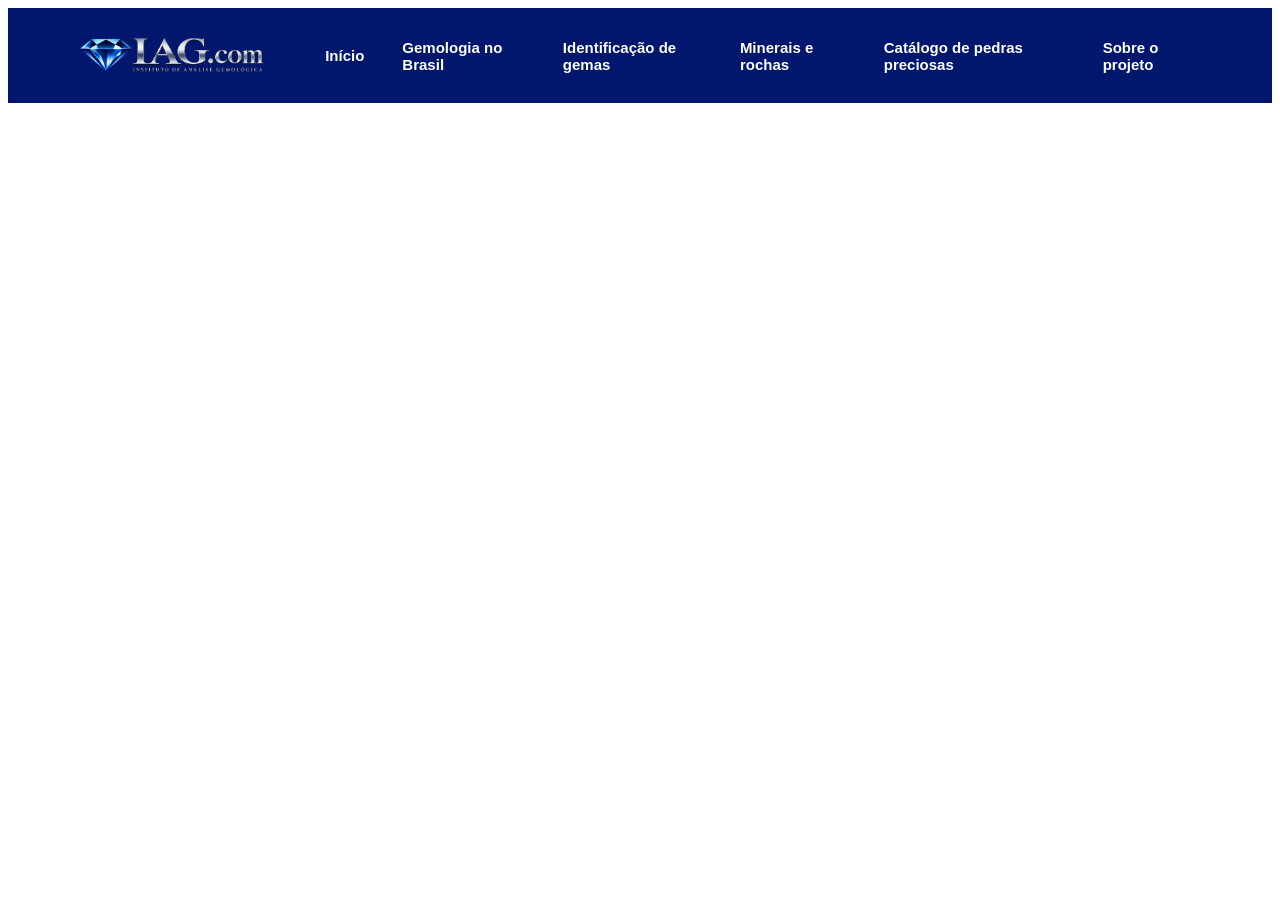
==== gemologia/front-end/index.html @ 61b3205f "Menu completo, imagem adicionada e alteração no html" ====
<!DOCTYPE html>
<html lang="pt-BR">
<head>
    <meta charset="UTF-8">
    <meta name="viewport" content="width=device-width, initial-scale=1.0">
    <title>Início</title>
    <link rel="stylesheet" href="css/style.css">
</head>
<body>
    <header>
        <div class="logoBarra">
            <a href="index.html" class="logo">
                <img src="imagens/Logotipo Diamante Azul IAG.com.png"
                alt="Logo do site/projeto">
            </a>
            <nav>
                <ul>
                    <li><a href="index.html">Início</a></li>
                    <li><a href="brasil.html">Gemologia no Brasil</a></li>
                    <li><a href="identificacao.html">Identificação de gemas</a></li>
                    <li><a href="minerais.html">Minerais e rochas</a></li>
                    <li><a href="catalogo.html">Catálogo de pedras preciosas</a></li>
                    <li><a href="sobre.html">Sobre o projeto</a></li>
                </ul>
            </nav>
        </div>
    </header>
    <main>
        <section>

        </section>
    </main>
    <footer>

    </footer>
</body>
</html>
---- gemologia/front-end/css/style.css ----
/* DESIGN SYSTEM */
:root {
    --cor-primaria: #00176D;
    --cor-secundaria: #0031E4;
    --cor-terciaria: #207ADB;
    --cor-clara: #ABE3FF;
    --cor-apoio: #006192;
    --cor-destaque: #4227B8;

    --cor-texto: #ffffff;

    --fonte-principal: Arial, sans-serif;
}

/* MENU */
.logoBarra {
    width: 100%;
    min-height: 75px;

    background-color: var(--cor-primaria);

    display: flex;
    align-items: center;
    justify-content: space-between;

    padding: 15px 5%;
    box-sizing: border-box;

    position: sticky;
    top: 0;
    z-index: 1000;
}
/* LOGO */
.logo{
    display: flex;
    align-items: center;
    flex-shrink: 0;
    margin-right: 40px;
}
.logo img{
    width: 200px;
    height: 65px;
    object-fit: contain;
}
/* menu */
.logoBarra nav{
    flex: 1;
}
/* NAVEGAÇÃO */
.logoBarra nav ul {
    display: flex;
    align-items: center;
    justify-content: space-between;
    gap: 10px;
    list-style: none;
    margin: 0;
    padding: 0;
}

/* links */
.logoBarra nav ul li a {
    display: block;
    color: var(--cor-texto);
    font-family: var(--fonte-principal);
    font-size: 15px;
    font-weight: 600;
    text-decoration: none;
    padding: 12px 14px;
    border-radius: 8px;
    transition: 0,3s;
}
/* HOVER */
.logoBarra nav ul li a:hover {
    background-color: var(--cor-secundaria);
    color: var(--cor-clara);
}

/* página atual */
.logoBarra nav ul li a[aria-current="page"]{
    background-color: var(--cor-apoio);
    color: var(--cor-texto);
}
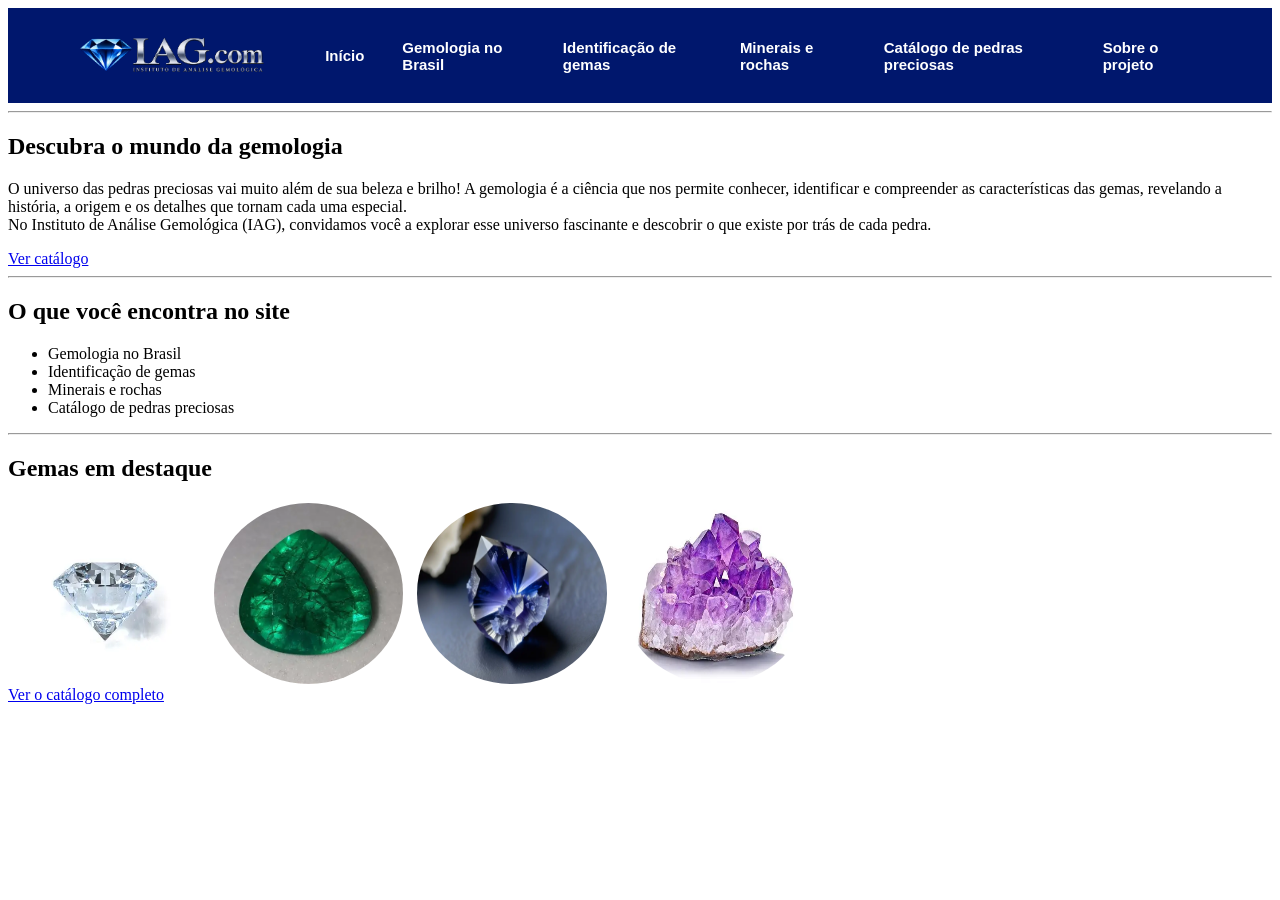
==== commit e0adb081: "Alguns textos escritos, desenvolvimento do html e algumas imagens" ====
--- a/gemologia/front-end/index.html
+++ b/gemologia/front-end/index.html
@@ -27,11 +27,37 @@
     </header>
     <main>
         <section>
+            <hr>
+            <h1>Descubra o mundo da gemologia</h1>
+            <p>O universo das pedras preciosas vai muito além de sua beleza e brilho! A gemologia é a ciência que nos permite conhecer, identificar e compreender as características das gemas, revelando a história, a origem e os detalhes que tornam cada uma especial. <br> No Instituto de Análise Gemológica (IAG), convidamos você a explorar esse universo fascinante e descobrir o que existe por trás de cada pedra.</p>
+            <a href="catalogo.html">Ver catálogo</a>
+        </section>
 
+        <section>
+            <hr>
+            <h2>O que você encontra no site</h2>
+            <ul>
+                <li>Gemologia no Brasil</li>
+                <li>Identificação de gemas</li>
+                <li>Minerais e rochas</li>
+                <li>Catálogo de pedras preciosas</li>
+            </ul>
+        </section>
+
+        <section>
+            <hr>
+            <h2>Gemas em destaque</h2>
+            <div class="galeria">
+                <img src="imagens/diamante.png" alt="Diamante">
+                <img src="imagens/esmeralda.png" alt="Esmeralda">
+                <img src="imagens/tanzanita.png" alt="Tanzanita">
+                <img src="imagens/ametista.png" alt="Ametista">
+            </div>
+            <a href="catalogo.html">Ver o catálogo completo</a>
         </section>
     </main>
     <footer>
-
+        <!--Não sei o que colocar aqui, nem entendi aquela parte dos links lá-->
     </footer>
 </body>
 </html>
--- a/gemologia/front-end/css/style.css
+++ b/gemologia/front-end/css/style.css
@@ -6,9 +6,7 @@
     --cor-clara: #ABE3FF;
     --cor-apoio: #006192;
     --cor-destaque: #4227B8;
-
     --cor-texto: #ffffff;
-
     --fonte-principal: Arial, sans-serif;
 }
 
@@ -16,20 +14,17 @@
 .logoBarra {
     width: 100%;
     min-height: 75px;
-
     background-color: var(--cor-primaria);
-
     display: flex;
     align-items: center;
     justify-content: space-between;
-
     padding: 15px 5%;
     box-sizing: border-box;
-
     position: sticky;
     top: 0;
     z-index: 1000;
 }
+
 /* LOGO */
 .logo{
     display: flex;
@@ -37,15 +32,18 @@
     flex-shrink: 0;
     margin-right: 40px;
 }
+
 .logo img{
     width: 200px;
     height: 65px;
     object-fit: contain;
 }
-/* menu */
+
+/* MENU */
 .logoBarra nav{
     flex: 1;
 }
+
 /* NAVEGAÇÃO */
 .logoBarra nav ul {
     display: flex;
@@ -57,7 +55,7 @@
     padding: 0;
 }
 
-/* links */
+/* LINKS */
 .logoBarra nav ul li a {
     display: block;
     color: var(--cor-texto);
@@ -69,14 +67,33 @@
     border-radius: 8px;
     transition: 0,3s;
 }
+
 /* HOVER */
 .logoBarra nav ul li a:hover {
     background-color: var(--cor-secundaria);
     color: var(--cor-clara);
 }
 
-/* página atual */
+/* PÁGINA ATUAL */
 .logoBarra nav ul li a[aria-current="page"]{
     background-color: var(--cor-apoio);
     color: var(--cor-texto);
+}
+
+/* ACESSIBILIDADE */
+.logoBarra nav ul li a:focus-visible{
+    outline: 3px solid var(--cor-clara);
+    outline-offset: 3px;
+}
+
+/* GALERIA: INÍCIO */
+.galeria {
+    display: flex;
+    gap: 10px;
+}
+
+.galeria img {
+    width: 15%;
+    border: 2px solid white;
+    border-radius: 50%;
 }
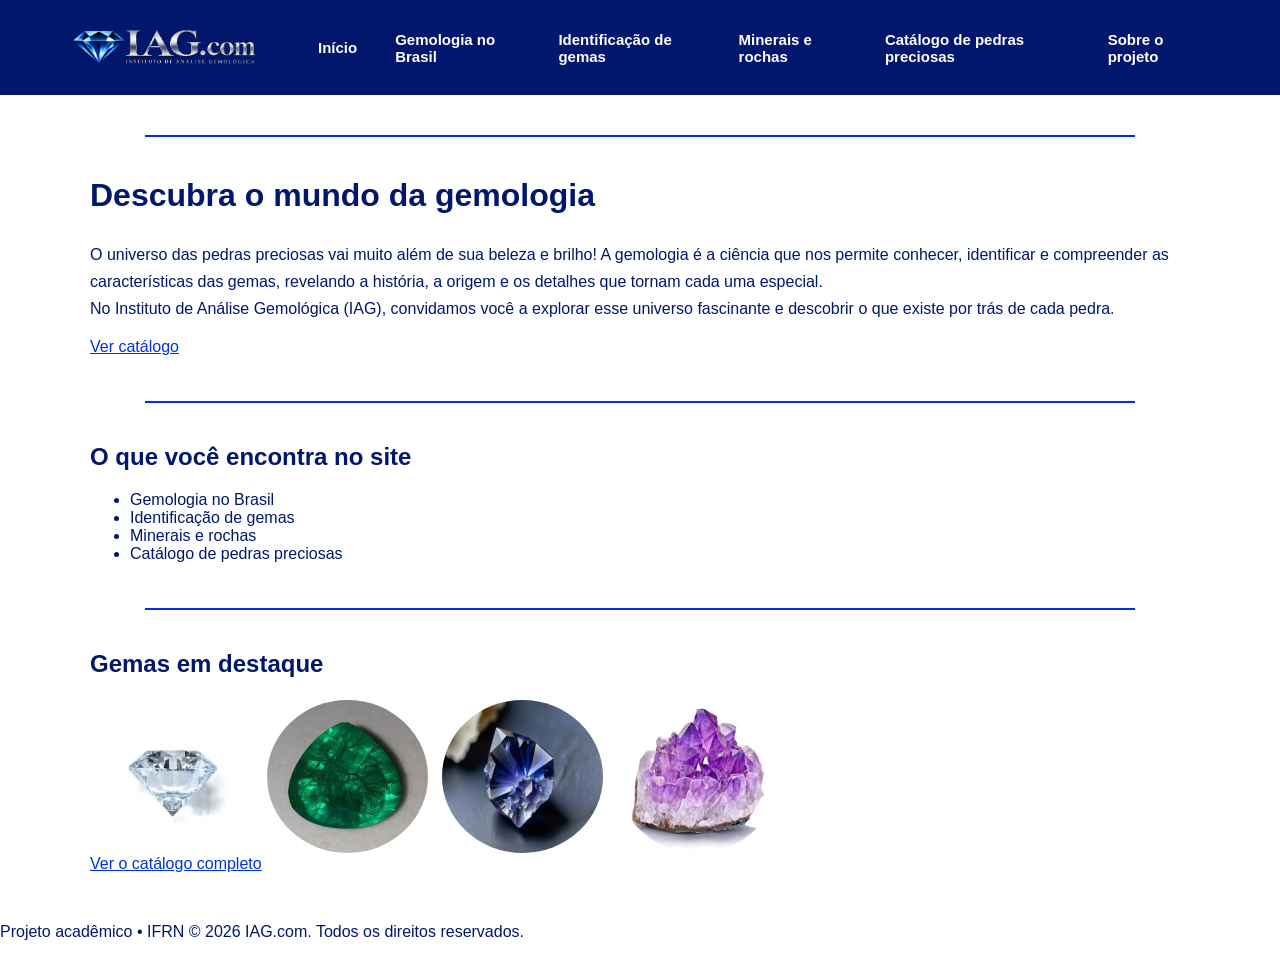
==== commit 67e16283: "Desenvolvimento de textos das páginas e algumas imagens" ====
--- a/gemologia/front-end/index.html
+++ b/gemologia/front-end/index.html
@@ -57,7 +57,7 @@
         </section>
     </main>
     <footer>
-        <!--Não sei o que colocar aqui, nem entendi aquela parte dos links lá-->
+        <p>Projeto acadêmico • IFRN © 2026 IAG.com. Todos os direitos reservados.</p>
     </footer>
 </body>
 </html>
--- a/gemologia/front-end/css/style.css
+++ b/gemologia/front-end/css/style.css
@@ -7,7 +7,78 @@
     --cor-apoio: #006192;
     --cor-destaque: #4227B8;
     --cor-texto: #ffffff;
+    --cor-fundo: #ffffff;
     --fonte-principal: Arial, sans-serif;
+}
+
+/* CONFIGURAÇÕES GERAIS */
+* {
+    box-sizing: border-box;
+}
+body {
+    margin: 0;
+    padding: 0;
+    font-family: var(--fonte-principal);
+    background-color: var(--cor-fundo);
+    color: var(--cor-primaria);
+}
+
+main {
+    width: 90%;
+    max-width: 1100px;
+    margin: 40px auto;
+}
+
+section {
+    margin-bottom: 45px;
+}
+
+h1 {
+    font-size: 32px;
+    color: var(--cor-primaria);
+}
+
+h2 {
+    font-size: 24px;
+    color: var(--cor-primaria);
+}
+
+h3 {
+    font-size: 18px;
+    color: var(--cor-primaria);
+}
+
+p {
+    font-size: 16px;
+    line-height: 1.7;
+}
+
+img {
+    max-width: 100%;
+    height: auto;
+}
+
+a {
+    color: var(--cor-secundaria);
+    text-decoration: underline;
+    transition: 0.3s;
+}
+
+a:hover {
+    color: var(--cor-destaque);
+}
+
+a:focus-visible {
+    outline: 3px solid var(--cor-secundaria);
+    outline-offset: 3px;
+}
+
+hr {
+    border: none;
+    height: 2px;
+    background-color: var(--cor-secundaria);
+    width: 90%;
+    margin: 40px auto;
 }
 
 /* MENU */
@@ -20,6 +91,9 @@
     justify-content: space-between;
     padding: 15px 5%;
     box-sizing: border-box;
+}
+
+header {
     position: sticky;
     top: 0;
     z-index: 1000;
@@ -96,4 +170,131 @@
     width: 15%;
     border: 2px solid white;
     border-radius: 50%;
+}
+
+/* PÁGINA GEOLOGIA NO BRASIL */
+.pagina-brasil main {
+    width: 90%;
+    max-width: 1100px;
+    margin: 45px auto;
+}
+/* APRESENTAÇÃO */
+.intro-brasil {
+    background-color: var(--cor-clara);
+    padding: 35px;
+    border-radius: 12px;
+    border-left: 6px solid var(--cor-secundaria);
+}
+
+.intro-brasil h1 {
+    margin-top: 0;
+}
+
+.intro-brasil p {
+    max-width: 850px;
+}
+
+/* LINHA DO TEMPO */
+
+.linha-tempo {
+    padding: 20px;
+}
+
+.linha-tempo ul {
+    list-style: none;
+    padding-left: 25px;
+    border-left: 3px solid var(--cor-terciaria);
+}
+
+.linha-tempo li {
+    position: relative;
+    background-color: var(--cor-clara);
+    padding: 18px 20px;
+    margin-bottom: 18px;
+    border-radius: 8px;
+    line-height: 1.6;
+    transition: 0.3s;
+}
+
+.linha-tempo li:hover {
+    background-color: var(--cor-terciaria);
+    color: var(--cor-texto);
+}
+
+.linha-tempo li::before {
+    content: "";
+    position: absolute;
+    width: 13px;
+    height: 13px;
+    background-color: var(--cor-secundaria);
+    border-radius: 50%;
+    left: -33px;
+    top: 22px;
+}
+
+.linha-tempo strong {
+    color: var(--cor-secundaria);
+}
+
+.linha-tempo li:hover strong {
+    color: var(--cor-texto);
+}
+
+/* ESTADOS PRODUTORES */
+.estados-produtores {
+    background-color: var(--cor-clara);
+    padding: 35px;
+    border-radius: 12px;
+}
+
+.estados-produtores ul {
+    display: grid;
+    grid-template-columns: repeat(2, 1fr);
+    gap: 18px;
+    list-style: none;
+    padding: 0;
+}
+
+.estados-produtores li {
+    background-color: var(--cor-fundo);
+    padding: 20px;
+    border-radius: 8px;
+    border-left: 5px solid var(--cor-apoio);
+    line-height: 1.6;
+    transition: 0,3s;
+}
+
+.estados-produtores li:hover {
+    border-left-color: var(--cor-destaque);
+}
+
+.estados-produtores strong {
+    color: var(--cor-secundaria);
+}
+
+/* GALERIA: MINERAIS E ROCHAS */
+.divMinRoc {
+    display: flex;
+}
+
+.divMinerais img {
+    width: 50%;
+    border: 2px solid white;
+    border-radius: 50%;
+}
+
+.divRochas img {
+    width: 35%;
+    border: 2px solid white;
+    border-radius: 50%;
+}
+
+.amostras {
+    display: flex;
+    gap: 15px;
+}
+
+.amostras img {
+    width: 20%;
+    border-radius: 10px;
 }
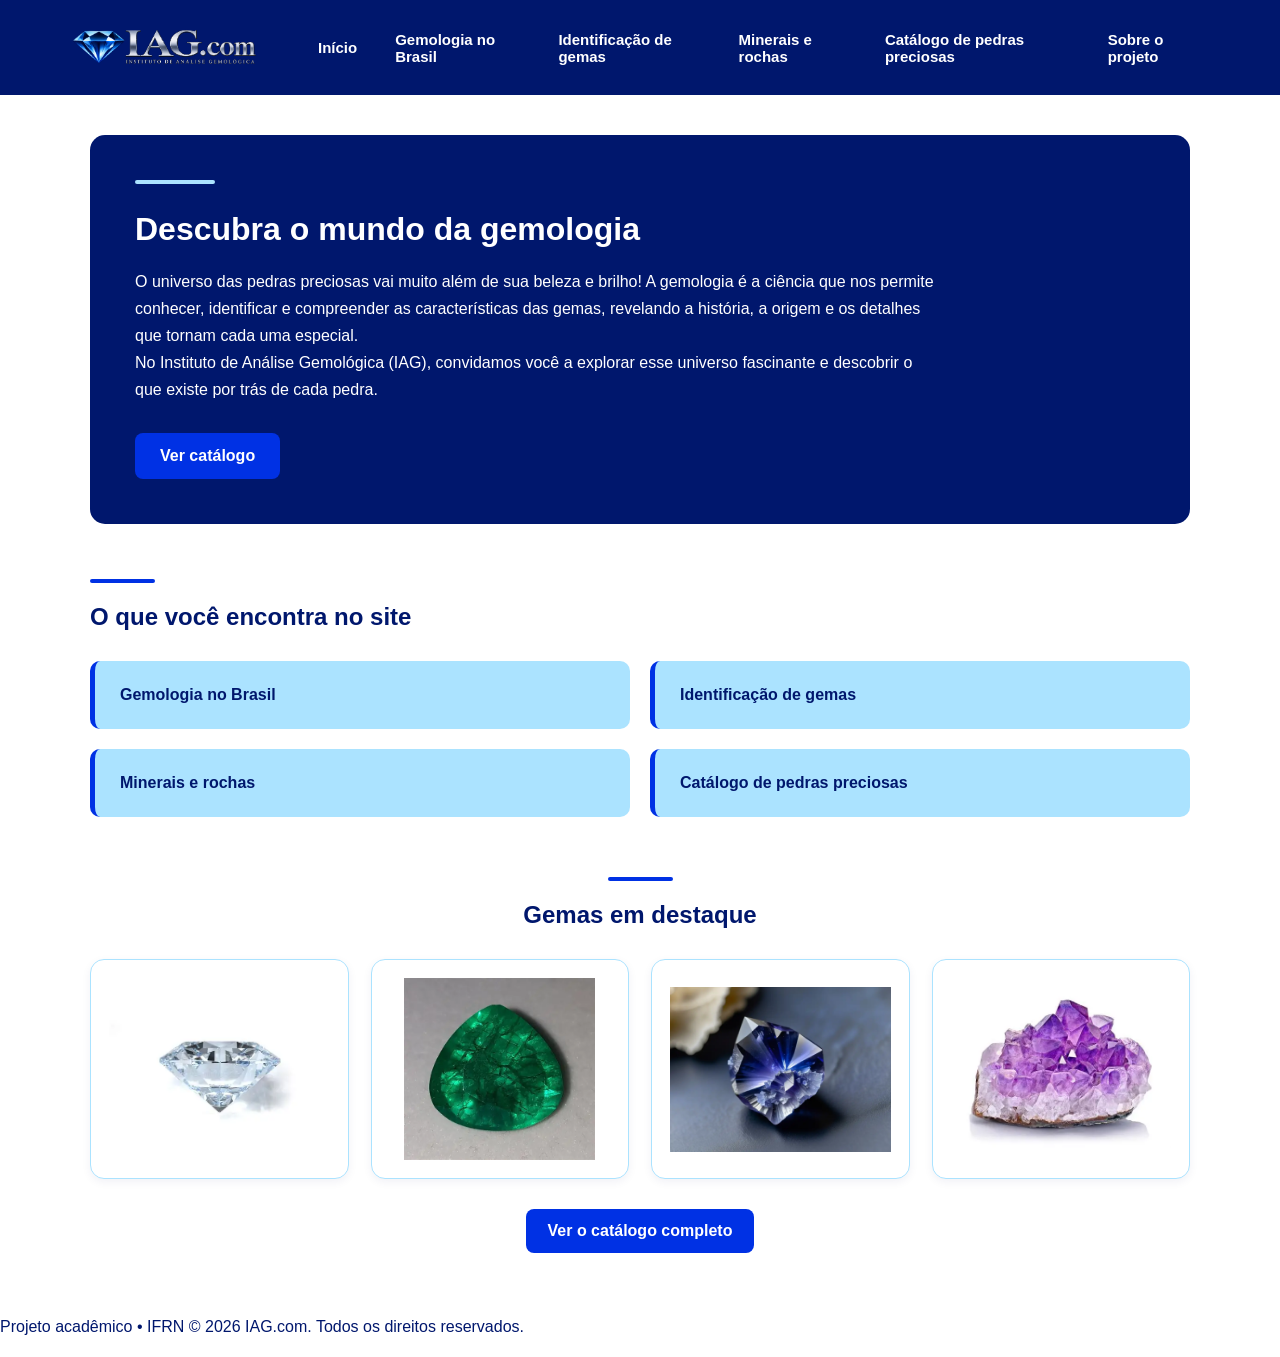
==== commit b95b6aed: "Adicionado as classes do body e das seções no index.html (pagina inicial) e href nas imagens para re" ====
--- a/gemologia/front-end/index.html
+++ b/gemologia/front-end/index.html
@@ -6,7 +6,7 @@
     <title>Início</title>
     <link rel="stylesheet" href="css/style.css">
 </head>
-<body>
+<body class="pagina-inicio">
     <header>
         <div class="logoBarra">
             <a href="index.html" class="logo">
@@ -26,32 +26,34 @@
         </div>
     </header>
     <main>
-        <section>
+        <section class="inicio-apresentacao">
             <hr>
             <h1>Descubra o mundo da gemologia</h1>
             <p>O universo das pedras preciosas vai muito além de sua beleza e brilho! A gemologia é a ciência que nos permite conhecer, identificar e compreender as características das gemas, revelando a história, a origem e os detalhes que tornam cada uma especial. <br> No Instituto de Análise Gemológica (IAG), convidamos você a explorar esse universo fascinante e descobrir o que existe por trás de cada pedra.</p>
             <a href="catalogo.html">Ver catálogo</a>
         </section>
 
-        <section>
+        <section class="inicio-conteudo">
             <hr>
             <h2>O que você encontra no site</h2>
             <ul>
-                <li>Gemologia no Brasil</li>
-                <li>Identificação de gemas</li>
-                <li>Minerais e rochas</li>
-                <li>Catálogo de pedras preciosas</li>
+                <li><a href="brasil.html">Gemologia no Brasil</a></li>
+                <li><a href="identificacao.html">Identificação de gemas</a></li>
+                <li><a href="minerais.html">Minerais e rochas</a></li>
+                <li><a href="catalogo.html">Catálogo de pedras preciosas</a></li>
             </ul>
         </section>
 
-        <section>
+        <section class="inicio-gemas">
             <hr>
             <h2>Gemas em destaque</h2>
             <div class="galeria">
-                <img src="imagens/diamante.png" alt="Diamante">
-                <img src="imagens/esmeralda.png" alt="Esmeralda">
-                <img src="imagens/tanzanita.png" alt="Tanzanita">
-                <img src="imagens/ametista.png" alt="Ametista">
+                <a href="catalogo.html"> 
+                    <img src="imagens/diamante.png" alt="Diamante">
+                    <img src="imagens/esmeralda.png" alt="Esmeralda">
+                    <img src="imagens/tanzanita.png" alt="Tanzanita">
+                    <img src="imagens/ametista.png" alt="Ametista">
+                </a>
             </div>
             <a href="catalogo.html">Ver o catálogo completo</a>
         </section>
--- a/gemologia/front-end/css/style.css
+++ b/gemologia/front-end/css/style.css
@@ -74,11 +74,12 @@
 }
 
 hr {
+    width: 65px;
+    height: 4px;
+    margin: 0 0 20px;
+    background-color: var(--cor-secundaria);
     border: none;
-    height: 2px;
-    background-color: var(--cor-secundaria);
-    width: 90%;
-    margin: 40px auto;
+    border-radius: 5px;
 }
 
 /* MENU */
@@ -160,16 +161,161 @@
     outline-offset: 3px;
 }
 
+/* Página inicial */
+.pagina-inicio .inicio-apresentacao {
+    background-color: var(--cor-primaria);
+    padding: 45px;
+    border-radius: 15px;
+    margin-bottom: 55px;
+    color: var(--cor-texto);
+}
+.pagina-inicio .inicio-apresentacao hr {
+    width: 80px;
+    height: 4px;
+    margin: 0 0 25px;
+    background-color: var(--cor-clara);
+    border-radius: 5px;
+}
+.pagina-inicio .inicio-apresentacao h1 {
+    color: var(--cor-texto);
+    margin-bottom: 20px;
+}
+.pagina-inicio .inicio-apresentacao p {
+    color: var(--cor-texto);
+    max-width: 800px;
+    margin-bottom: 30px;
+}
+.pagina-inicio .inicio-apresentacao > a {
+    display: inline-block;
+    background-color: var(--cor-secundaria);
+    color: var(--cor-texto);
+    padding: 14px 25px;
+    border-radius: 8px;
+    text-decoration: none;
+    font-weight: bold;
+    transition: 0.3s;
+}
+.pagina-inicio .inicio-apresentacao > a:hover {
+    background-color: var(--cor-destaque);
+}
+.pagina-inicio .inicio-conteudo {
+    margin-bottom: 60px;
+}
+.pagina-inicio .inicio-conteudo hr,
+.pagina-inicio .inicio-gemas hr {
+    width: 65px;
+    height: 4px;
+    margin: 0 0 20px;
+    background-color: var(--cor-secundaria);
+    border-radius: 5px;
+}
+.pagina-inicio .inicio-conteudo h2,
+.pagina-inicio .inicio-gemas h2 {
+    margin-bottom: 30px;
+}
+.pagina-inicio .inicio-conteudo ul {
+    display: grid;
+    grid-template-columns: repeat(2, 1fr);
+    gap: 20px;
+    list-style: none;
+    padding: 0;
+}
+.pagina-inicio .inicio-conteudo li {
+    background-color: var(--cor-clara);
+    border-left: 5px solid var(--cor-secundaria);
+    border-radius: 10px;
+    padding: 25px;
+    transition: 0.3s;
+}
+.pagina-inicio .inicio-conteudo {
+    margin-bottom: 60px;
+}
+.pagina-inicio .inicio-conteudo hr,
+.pagina-inicio .inicio-gemas hr {
+    width: 65px;
+    height: 4px;
+    margin: 0 0 20px;
+    background-color: var(--cor-secundaria);
+    border-radius: 5px;
+}
+.pagina-inicio .inicio-conteudo h2,
+.pagina-inicio .inicio-gemas h2 {
+    margin-bottom: 30px;
+}
+.pagina-inicio .inicio-conteudo ul {
+    display: grid;
+    grid-template-columns: repeat(2, 1fr);
+    gap: 20px;
+    list-style: none;
+    padding: 0;
+}
+.pagina-inicio .inicio-conteudo li {
+    background-color: var(--cor-clara);
+    border-left: 5px solid var(--cor-secundaria);
+    border-radius: 10px;
+    padding: 25px;
+    transition: 0.3s;
+}
+.pagina-inicio .inicio-conteudo li:hover {
+    background-color: var(--cor-terciaria);
+}
+.pagina-inicio .inicio-conteudo li a {
+    display: block;
+    color: var(--cor-primaria);
+    text-decoration: none;
+    font-weight: bold;
+}
+.pagina-inicio .inicio-conteudo li:hover a {
+    color: var(--cor-texto);
+}
+.pagina-inicio .inicio-gemas {
+    text-align: center;
+    margin-bottom: 60px;
+}
+.pagina-inicio .inicio-gemas hr {
+    margin: 0 auto 20px;
+}
 /* GALERIA: INÍCIO */
-.galeria {
-    display: flex;
-    gap: 10px;
-}
-
-.galeria img {
-    width: 15%;
-    border: 2px solid white;
-    border-radius: 50%;
+.pagina-inicio .galeria {
+    margin: 30px 0;
+}
+.pagina-inicio .galeria a {
+    display: flex;
+    flex-direction: row;
+    gap: 22px;
+    width: 100%;
+    background: transparent;
+    padding: 0;
+    overflow: visible;
+}
+.pagina-inicio .galeria img {
+    flex: 1;
+    min-width: 0;
+    height: 220px;
+    object-fit: contain;
+    padding: 18px;
+    background-color: var(--cor-fundo);
+    border: 1px solid var(--cor-clara);
+    border-radius: 14px;
+    box-shadow: 0 3px 10px rgba(0, 23, 109, 0.06);
+    transition: transform 0.3s ease, box-shadow 0.3s ease;
+}
+.pagina-inicio .galeria img:hover {
+    transform: scale(1.06);
+    box-shadow: 0 6px 18px rgba(0, 23, 109, 0.15);
+}
+.pagina-inicio .inicio-gemas > a {
+    display: inline-block;
+    background-color: var(--cor-secundaria);
+    color: var(--cor-texto);
+    padding: 13px 22px;
+    border-radius: 8px;
+    text-decoration: none;
+    font-weight: bold;
+    transition: 0.3s;
+}
+.pagina-inicio .inicio-gemas > a:hover {
+    background-color: var(--cor-destaque);
 }
 
 /* PÁGINA GEOLOGIA NO BRASIL */
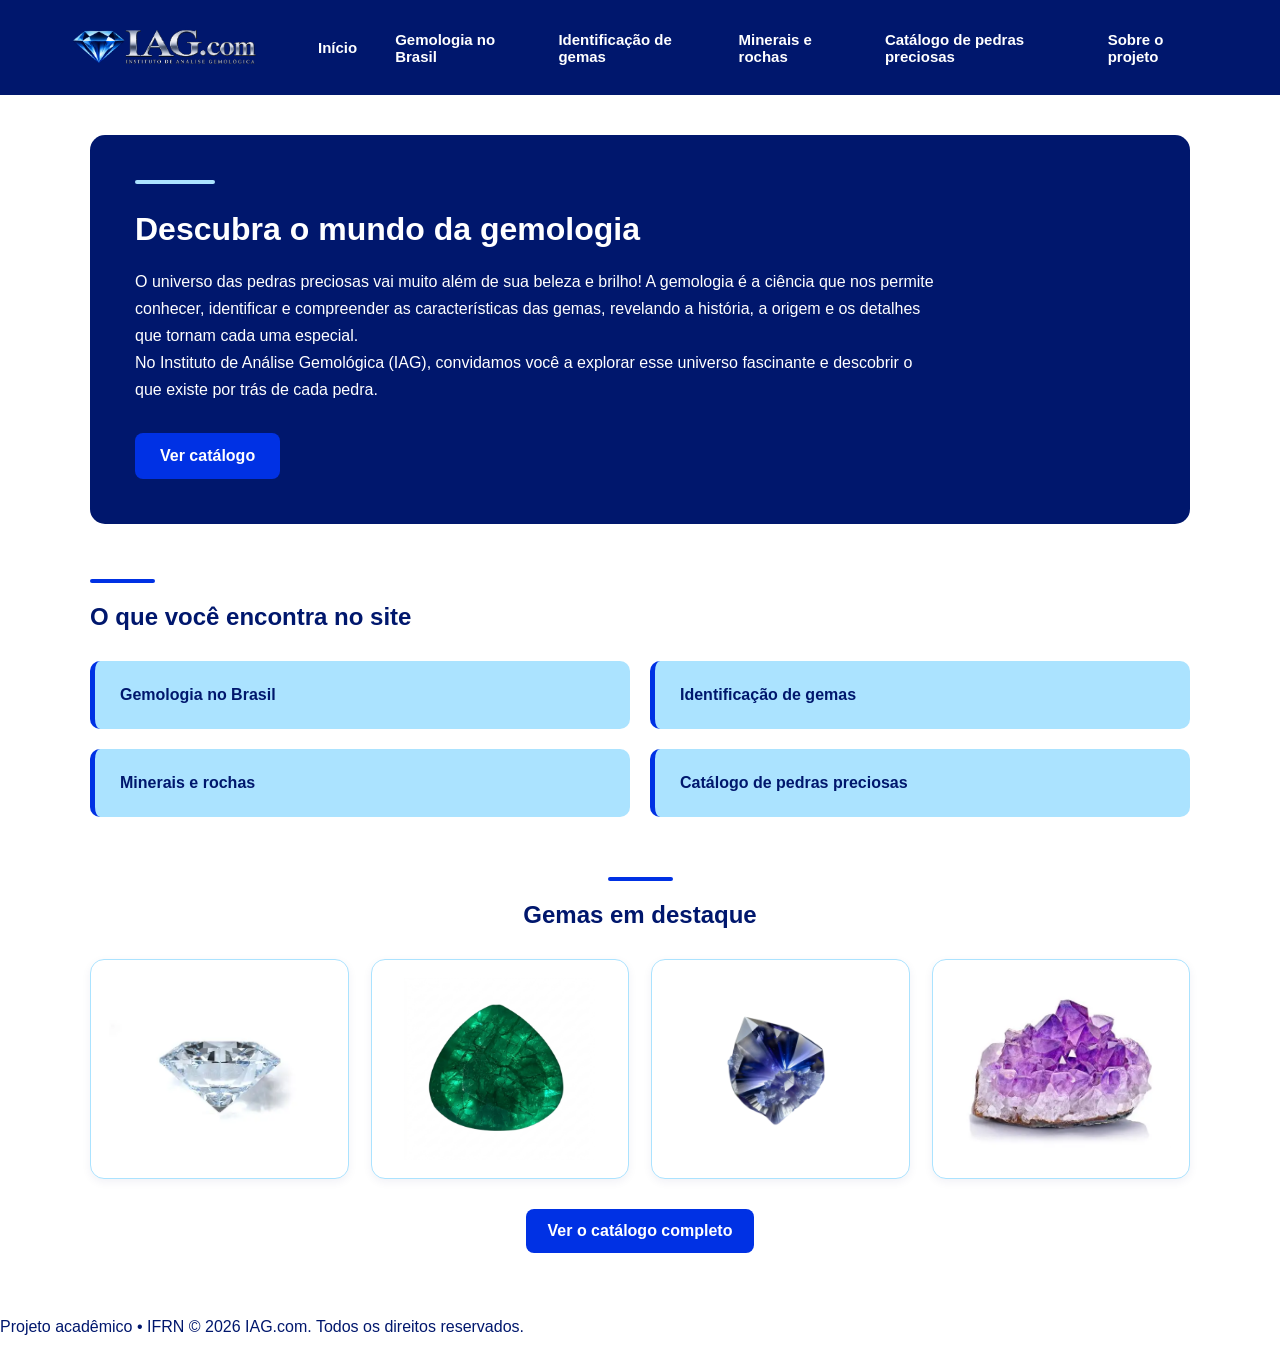
==== commit bfb654ea: "Imagens com fundo branco ou transparente e algumas alterações em imagens individuais" ====
--- a/gemologia/front-end/index.html
+++ b/gemologia/front-end/index.html
@@ -50,8 +50,8 @@
             <div class="galeria">
                 <a href="catalogo.html"> 
                     <img src="imagens/diamante.png" alt="Diamante">
-                    <img src="imagens/esmeralda.png" alt="Esmeralda">
-                    <img src="imagens/tanzanita.png" alt="Tanzanita">
+                    <img src="imagens/esmeralda1.jpe" alt="Esmeralda">
+                    <img src="imagens/tanzanita1.png" alt="Tanzanita">
                     <img src="imagens/ametista.png" alt="Ametista">
                 </a>
             </div>
--- a/gemologia/front-end/css/style.css
+++ b/gemologia/front-end/css/style.css
@@ -418,29 +418,137 @@
     color: var(--cor-secundaria);
 }
 
+/* PÁGINA MINERAIS E ROCHAS */
+body:has(.divMinRoc) main > section:first-child {
+    background-color: var(--cor-primaria);
+    color: var(--cor-texto);
+    padding: 40px;
+    margin: 35px auto;
+    border-radius: 16px;
+}
+body:has(.divMinRoc) main > section:first-child hr {
+    width: 65px;
+    height: 4px;
+    background-color: var(--cor-clara);
+    border: none;
+    border-radius: 5px;
+    margin: 0 0 22px;
+}
+.pagina-minerais main > section:first-child h1 {
+    display: block;
+    color: var(--cor-texto);
+    font-size: 32px;
+    margin: 20px 0;
+}
+body:has(.divMinRoc) main > section:first-child p {
+    font-size: 16px;
+    line-height: 1.8;
+    text-align: justify;
+}
+body:has(.divMinRoc) .divMinRoc {
+    display: grid;
+    grid-template-columns: 1fr 1fr;
+    gap: 30px;
+    margin: 35px 0;
+}
+body:has(.divMinRoc) .divMinerais,
+body:has(.divMinRoc) .divRochas {
+    background-color: var(--cor-clara);
+    padding: 25px;
+    border-radius: 15px;
+    border: 1px solid var(--cor-terciaria);
+}
+
+body:has(.divMinRoc) .divMinRoc h2 {
+    color: var(--cor-primaria);
+    font-size: 24px;
+    margin-bottom: 20px;
+}
+body:has(.divMinRoc) .divMinRoc img {
+    width: 100%;
+    height: 230px;
+    object-fit: cover;
+    border-radius: 12px;
+    margin-bottom: 20px;
+}
+body:has(.divMinRoc) .divMinRoc ul {
+    padding-left: 22px;
+    line-height: 1.7;
+}
+body:has(.divMinRoc) .divMinRoc li {
+    margin-bottom: 12px;
+    color: var(--cor-primaria);
+}
+
 /* GALERIA: MINERAIS E ROCHAS */
-.divMinRoc {
+body:has(.divMinRoc) main > section:last-child {
+    margin: 50px 0;
+}
+
+body:has(.divMinRoc) main > section:last-child h2 {
+    color: var(--cor-primaria);
+    font-size: 24px;
+    margin-bottom: 25px;
+}
+
+body:has(.divMinRoc) .amostras {
+    display: grid;
+    grid-template-columns: repeat(4, 1fr);
+    gap: 22px;
+}
+
+body:has(.divMinRoc) .amostras img {
+    width: 100%;
+    height: 210px;
+    object-fit: cover;
+    padding: 8px;
+    background-color: var(--cor-fundo);
+    border: 1px solid var(--cor-clara);
+    border-radius: 14px;
+    box-shadow: 0 3px 10px rgba(0, 23, 109, 0.08);
+    transition: box-shadow 0.3s ease, border-color 0.3s ease;
+}
+
+body:has(.divMinRoc) .amostras img:hover {
+    border-color: var(--cor-secundaria);
+    box-shadow: 0 6px 16px rgba(0, 23, 109, 0.18);
+}
+
+/* GALERIA: CATÁLOGO */
+.cat > {
     display: flex;
 }
 
-.divMinerais img {
-    width: 50%;
-    border: 2px solid white;
+.cat div img {
+    width: 15%;
+    border: 2px;
+    border-color: var(--cor-secundaria);
     border-radius: 50%;
 }
 
-.divRochas img {
-    width: 35%;
-    border: 2px solid white;
-    border-radius: 50%;
-}
-
-.amostras {
-    display: flex;
-    gap: 15px;
-}
-
-.amostras img {
+/* ALTERAÇÕES EM IMAGENS INDIVIDUAIS */
+
+#agua-marinha {
+    position: relative;
+    top: 30px;
+    width: 23%;
+}
+
+#esmeralda2 {
+    position: relative;
+    top: 25px;
     width: 20%;
-    border-radius: 10px;
+}
+
+#granada {
+    position: relative;
+    top: 50px;
+    width: 19%;
+}
+
+#rubi {
+    position: relative;
+    bottom: 1;
+    right: 50px;
+    width: 27%;
 }
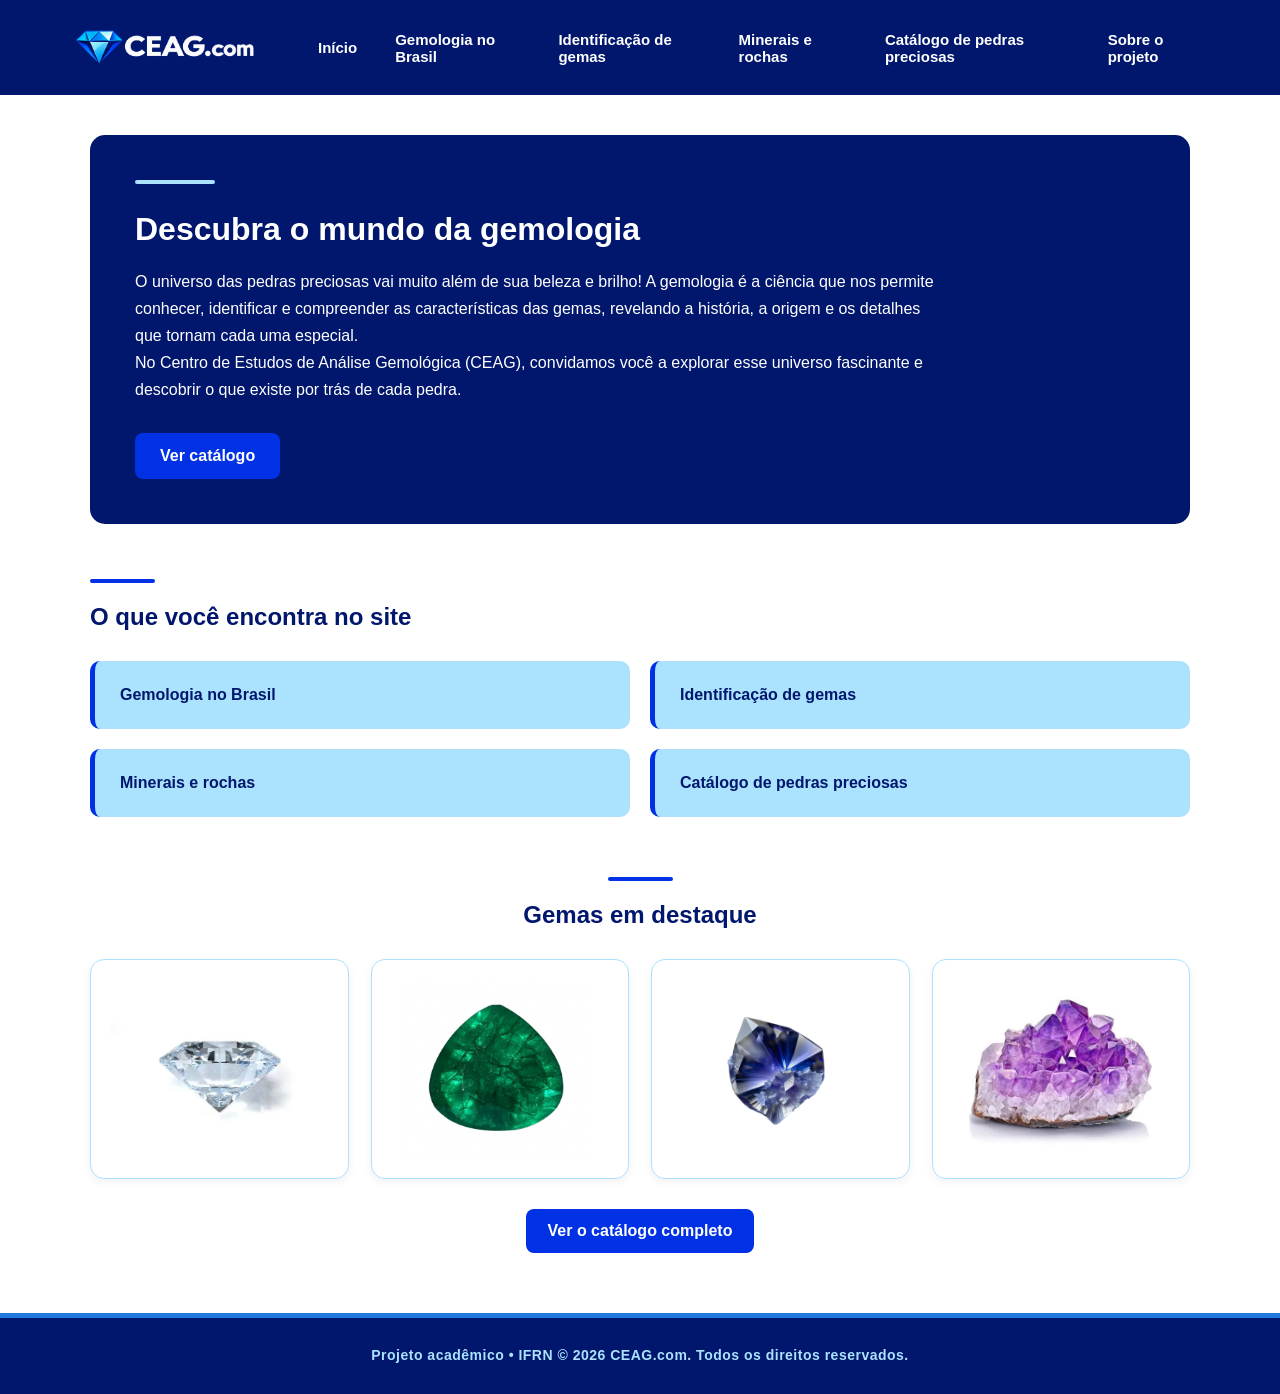
==== commit 63d4d8a3: "Alterações na logo e nome do site" ====
--- a/gemologia/front-end/index.html
+++ b/gemologia/front-end/index.html
@@ -10,7 +10,7 @@
     <header>
         <div class="logoBarra">
             <a href="index.html" class="logo">
-                <img src="imagens/Logotipo Diamante Azul IAG.com.png"
+                <img src="imagens/Logo CEAG.com com Diamante Azul Facetado.png"
                 alt="Logo do site/projeto">
             </a>
             <nav>
@@ -29,7 +29,7 @@
         <section class="inicio-apresentacao">
             <hr>
             <h1>Descubra o mundo da gemologia</h1>
-            <p>O universo das pedras preciosas vai muito além de sua beleza e brilho! A gemologia é a ciência que nos permite conhecer, identificar e compreender as características das gemas, revelando a história, a origem e os detalhes que tornam cada uma especial. <br> No Instituto de Análise Gemológica (IAG), convidamos você a explorar esse universo fascinante e descobrir o que existe por trás de cada pedra.</p>
+            <p>O universo das pedras preciosas vai muito além de sua beleza e brilho! A gemologia é a ciência que nos permite conhecer, identificar e compreender as características das gemas, revelando a história, a origem e os detalhes que tornam cada uma especial. <br> No Centro de Estudos de Análise Gemológica (CEAG), convidamos você a explorar esse universo fascinante e descobrir o que existe por trás de cada pedra.</p>
             <a href="catalogo.html">Ver catálogo</a>
         </section>
 
@@ -59,7 +59,7 @@
         </section>
     </main>
     <footer>
-        <p>Projeto acadêmico • IFRN © 2026 IAG.com. Todos os direitos reservados.</p>
+        <p>Projeto acadêmico • IFRN © 2026 CEAG.com. Todos os direitos reservados.</p>
     </footer>
 </body>
 </html>
--- a/gemologia/front-end/css/style.css
+++ b/gemologia/front-end/css/style.css
@@ -514,6 +514,108 @@
     box-shadow: 0 6px 16px rgba(0, 23, 109, 0.18);
 }
 
+/* PÁGINA IDENTIFICAÇÃO DE GEMAS */
+
+.pagina-identificacao main {
+    padding: 35px 6%;
+}
+
+.pagina-identificacao .introducao-identificacao {
+    background-color: var(--cor-primaria);
+    color: var(--cor-texto);
+    padding: 35px;
+    border-radius: 12px;
+    margin-bottom: 35px;
+    border-left: 7px solid var(--cor-terciaria);
+}
+
+.pagina-identificacao .introducao-identificacao hr {
+    width: 100px;
+    height: 6px;
+    background-color: var(--cor-terciaria);
+    border: none;
+    border-radius: 10px;
+    margin: 0 0 25px 0;
+}
+
+.pagina-identificacao .introducao-identificacao h1 {
+    color: var(--cor-texto);
+    font-size: 32px;
+    margin-bottom: 20px;
+}
+
+.pagina-identificacao .introducao-identificacao p {
+    font-size: 16px;
+    line-height: 1.8;
+    text-align: justify;
+}
+
+.pagina-identificacao .propriedade-identificacao {
+    background-color: var(--cor-clara);
+    padding: 30px;
+    border-radius: 12px;
+    margin-bottom: 35px;
+}
+
+.pagina-identificacao .propriedade-identificacao h2 {
+    color: var(--cor-primaria);
+    font-size: 24px;
+    margin-bottom: 25px;
+    border-bottom: 3px solid var(--cor-terciaria);
+    padding-bottom: 12px;
+}
+
+.pagina-identificacao .propriedade-identificacao h3 {
+    color: var(--cor-secundaria);
+    font-size: 18px;
+    margin-top: 22px;
+    margin-bottom: 8px;
+    padding-left: 12px;
+    border-left: 4px solid var(--cor-terciaria);
+}
+
+.pagina-identificacao .propriedade-identificacao p {
+    color: var(--cor-primaria);
+    font-size: 16px;
+    line-height: 1.7;
+    margin-left: 16px;
+    text-align: justify;
+}
+
+.pagina-identificacao .escala-mohs-identificacao caption {
+    color: var(--cor-primaria);
+    font-size: 24px;
+    font-weight: bold;
+    padding: 15px;
+    caption-side: top;
+}
+
+.pagina-identificacao .escala-mohs-identificacao table {
+    width: 100%;
+    border-collapse: collapse;
+    background-color: var(--cor-fundo);
+    border: none;
+}
+
+.pagina-identificacao .escala-mohs-identificacao thead th {
+    background-color: var(--cor-secundaria);
+    color: var(--cor-texto);
+    padding: 15px;
+}
+
+.pagina-identificacao .escala-mohs-identificacao tbody th {
+    background-color: var(--cor-clara);
+    color: var(--cor-primaria);
+    padding: 12px;
+}
+
+.pagina-identificacao .escala-mohs-identificacao td {
+    background-color: var(--cor-fundo);
+    color: var(--cor-primaria);
+    padding: 12px;
+    text-align: center;
+    border: 1px solid var(--cor-terciaria);
+}
 /* GALERIA: CATÁLOGO */
 .cat > {
     display: flex;
@@ -551,4 +653,24 @@
     bottom: 1;
     right: 50px;
     width: 27%;
+}
+
+/* RODAPÉ */
+
+ footer {
+    background-color: var(--cor-primaria);
+    color: var(--cor-texto);
+    padding: 25px;
+    text-align: center;
+    border-top: 5px solid var(--cor-terciaria);
+}
+
+footer p {
+    font-size: 14px;
+    color: var(--cor-clara);
+    font-weight: bold;
+    letter-spacing: 0.5px;
+    line-height: 1.8;
+    text-align: center;
+    margin: 0 auto;
 }
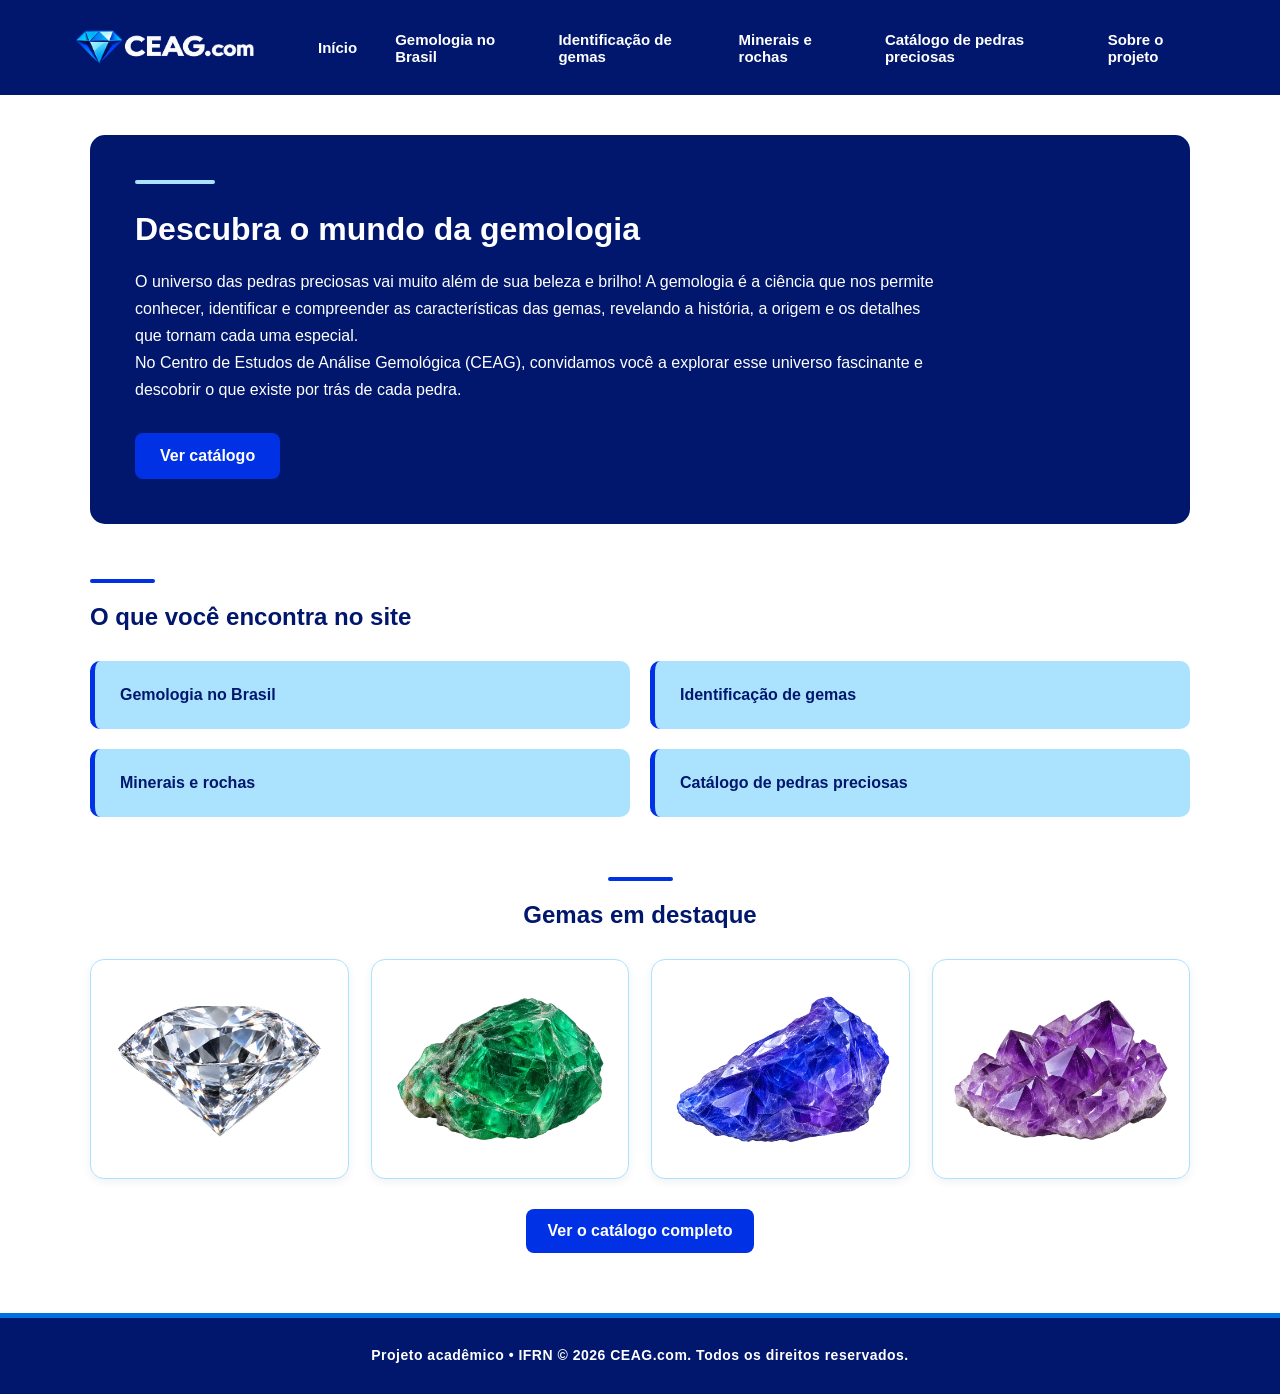
==== commit 24e997dd: "Alterções, nova estilização de algumas páginas e feito parte do sistema do catalogo" ====
--- a/gemologia/front-end/index.html
+++ b/gemologia/front-end/index.html
@@ -49,10 +49,10 @@
             <h2>Gemas em destaque</h2>
             <div class="galeria">
                 <a href="catalogo.html"> 
-                    <img src="imagens/diamante.png" alt="Diamante">
-                    <img src="imagens/esmeralda1.jpe" alt="Esmeralda">
-                    <img src="imagens/tanzanita1.png" alt="Tanzanita">
-                    <img src="imagens/ametista.png" alt="Ametista">
+                    <img src="imagens/diamante_realista_transparente.png" alt="Diamante">
+                    <img src="imagens/Esmeralda bruta cristalina isolada.png" alt="Esmeralda">
+                    <img src="imagens/Cristal de Tanzanita Azul-Violeta.png" alt="Tanzanita">
+                    <img src="imagens/Aglomerado de Ametista Roxa.png" alt="Ametista">
                 </a>
             </div>
             <a href="catalogo.html">Ver o catálogo completo</a>
--- a/gemologia/front-end/css/style.css
+++ b/gemologia/front-end/css/style.css
@@ -2,7 +2,7 @@
 :root {
     --cor-primaria: #00176D;
     --cor-secundaria: #0031E4;
-    --cor-terciaria: #207ADB;
+    --cor-terciaria: #0071E3;
     --cor-clara: #ABE3FF;
     --cor-apoio: #006192;
     --cor-destaque: #4227B8;
@@ -321,197 +321,443 @@
 /* PÁGINA GEOLOGIA NO BRASIL */
 .pagina-brasil main {
     width: 90%;
-    max-width: 1100px;
-    margin: 45px auto;
-}
-/* APRESENTAÇÃO */
-.intro-brasil {
+    max-width: 1200px;
+    margin: 50px auto;
+}
+
+.intro-brasil, .linha-tempo, .estados-produtores {
+    margin-bottom: 45px;
+    padding: 35px;
     background-color: var(--cor-clara);
-    padding: 35px;
-    border-radius: 12px;
-    border-left: 6px solid var(--cor-secundaria);
+    border: 2px solid var(--cor-terciaria);
+    border-radius: 20px;
+    box-sizing: border-box;
+}
+
+.pagina-brasil main hr {
+    width: 100px;
+    height: 4px;
+    margin: 0 auto 25px;
+    border: none;
+    border-radius: 10px;
+    background-color: var(--cor-terciaria);
+}
+
+.intro-brasil h1, .linha-tempo h2, .estados-produtores h2 {
+    color: var(--cor-primaria);
+    font-family: var(--fonte-principal);
+    text-align: center;
+    margin: 0 0 25px;
 }
 
 .intro-brasil h1 {
-    margin-top: 0;
+    font-size: 32px;
+}
+
+.linha-tempo h2,
+.estados-produtores h2 {
+    font-size: 28px;
 }
 
 .intro-brasil p {
-    max-width: 850px;
-}
-
-/* LINHA DO TEMPO */
-
-.linha-tempo {
-    padding: 20px;
+    color: var(--cor-primaria);
+    font-family: var(--fonte-principal);
+    font-size: 16px;
+    line-height: 1.8;
+    text-align: justify;
+    margin: 0;
 }
 
 .linha-tempo ul {
+    position: relative;
     list-style: none;
-    padding-left: 25px;
-    border-left: 3px solid var(--cor-terciaria);
+    margin: 0;
+    padding: 10px 0 10px 35px;
+}
+
+.linha-tempo ul::before {
+    content: "";
+    position: absolute;
+    top: 15px;
+    bottom: 15px;
+    left: 9px;
+    width: 3px;
+    background-color: var(--cor-terciaria);
+    border-radius: 10px;
 }
 
 .linha-tempo li {
     position: relative;
-    background-color: var(--cor-clara);
-    padding: 18px 20px;
-    margin-bottom: 18px;
-    border-radius: 8px;
-    line-height: 1.6;
-    transition: 0.3s;
-}
-
-.linha-tempo li:hover {
-    background-color: var(--cor-terciaria);
-    color: var(--cor-texto);
+    margin-bottom: 25px;
+    padding: 20px;
+    background-color: var(--cor-fundo);
+    border: 1px solid var(--cor-terciaria);
+    border-radius: 12px;
+    color: var(--cor-primaria);
+    font-family: var(--fonte-principal);
+    font-size: 16px;
+    line-height: 1.7;
+}
+
+.linha-tempo li:last-child {
+    margin-bottom: 0;
 }
 
 .linha-tempo li::before {
     content: "";
     position: absolute;
-    width: 13px;
-    height: 13px;
+    top: 25px;
+    left: -35px;
+    width: 15px;
+    height: 15px;
     background-color: var(--cor-secundaria);
+    border: 3px solid var(--cor-fundo);
     border-radius: 50%;
-    left: -33px;
-    top: 22px;
-}
-
-.linha-tempo strong {
+}
+
+.linha-tempo li strong {
+    display: block;
+    margin-bottom: 8px;
     color: var(--cor-secundaria);
-}
-
-.linha-tempo li:hover strong {
-    color: var(--cor-texto);
-}
-
-/* ESTADOS PRODUTORES */
-.estados-produtores {
-    background-color: var(--cor-clara);
-    padding: 35px;
-    border-radius: 12px;
+    font-size: 18px;
 }
 
 .estados-produtores ul {
     display: grid;
-    grid-template-columns: repeat(2, 1fr);
-    gap: 18px;
+    grid-template-columns: repeat(2, minmax(0, 1fr));
+    gap: 20px;
     list-style: none;
+    margin: 0;
     padding: 0;
 }
 
 .estados-produtores li {
-    background-color: var(--cor-fundo);
     padding: 20px;
-    border-radius: 8px;
-    border-left: 5px solid var(--cor-apoio);
-    line-height: 1.6;
-    transition: 0,3s;
-}
-
-.estados-produtores li:hover {
-    border-left-color: var(--cor-destaque);
-}
-
-.estados-produtores strong {
+    background-color: var(--cor-fundo);
+    border: 1px solid var(--cor-terciaria);
+    border-radius: 12px;
+    color: var(--cor-primaria);
+    font-family: var(--fonte-principal);
+    font-size: 16px;
+    line-height: 1.7;
+}
+
+.estados-produtores li strong {
+    display: block;
+    margin-bottom: 8px;
     color: var(--cor-secundaria);
+    font-size: 18px;
 }
 
 /* PÁGINA MINERAIS E ROCHAS */
-body:has(.divMinRoc) main > section:first-child {
+.intro-minerais {
+    width: 85%;
+    max-width: 1100px;
+    margin: 50px auto;
+    padding: 35px 45px;
     background-color: var(--cor-primaria);
-    color: var(--cor-texto);
-    padding: 40px;
-    margin: 35px auto;
-    border-radius: 16px;
-}
-body:has(.divMinRoc) main > section:first-child hr {
-    width: 65px;
-    height: 4px;
+    border: 1px solid var(--cor-terciaria);
+    border-left: 8px solid var(--cor-secundaria);
+    border-radius: 18px;
+    box-sizing: border-box;
+}
+
+.intro-minerais hr {
+    width: 120px;
+    height: 5px;
+    margin: 0 0 30px;
+    border: none;
+    border-radius: 10px;
     background-color: var(--cor-clara);
-    border: none;
-    border-radius: 5px;
-    margin: 0 0 22px;
-}
-.pagina-minerais main > section:first-child h1 {
+}
+
+.intro-minerais hr::after {
+    content: "";
     display: block;
-    color: var(--cor-texto);
+    width: 40px;
+    height: 5px;
+    margin-left: 0;
+    border-radius: 10px;
+    background-color: var(--cor-terciaria);
+}
+
+.intro-minerais h1 {
+    color: var(--cor-texto);
+    font-family: var(--fonte-principal);
     font-size: 32px;
-    margin: 20px 0;
-}
-body:has(.divMinRoc) main > section:first-child p {
+    text-align: left;
+    margin: 0 0 25px;
+}
+
+.intro-minerais p {
+    color: var(--cor-texto);
+    font-family: var(--fonte-principal);
     font-size: 16px;
     line-height: 1.8;
     text-align: justify;
-}
-body:has(.divMinRoc) .divMinRoc {
-    display: grid;
-    grid-template-columns: 1fr 1fr;
+    margin: 0;
+}
+
+.intro-minerais strong {
+    color: var(--cor-clara);
+}
+
+.pagina-minerais .divMinRoc {
+    display: flex;
     gap: 30px;
-    margin: 35px 0;
-}
-body:has(.divMinRoc) .divMinerais,
-body:has(.divMinRoc) .divRochas {
+    align-items: stretch;
+}
+.pagina-minerais .divMinerais,
+.pagina-minerais .divRochas {
     background-color: var(--cor-clara);
     padding: 25px;
     border-radius: 15px;
-    border: 1px solid var(--cor-terciaria);
-}
-
-body:has(.divMinRoc) .divMinRoc h2 {
-    color: var(--cor-primaria);
-    font-size: 24px;
-    margin-bottom: 20px;
-}
-body:has(.divMinRoc) .divMinRoc img {
-    width: 100%;
-    height: 230px;
-    object-fit: cover;
-    border-radius: 12px;
-    margin-bottom: 20px;
-}
-body:has(.divMinRoc) .divMinRoc ul {
-    padding-left: 22px;
-    line-height: 1.7;
-}
-body:has(.divMinRoc) .divMinRoc li {
-    margin-bottom: 12px;
-    color: var(--cor-primaria);
-}
-
-/* GALERIA: MINERAIS E ROCHAS */
-body:has(.divMinRoc) main > section:last-child {
-    margin: 50px 0;
-}
-
-body:has(.divMinRoc) main > section:last-child h2 {
-    color: var(--cor-primaria);
-    font-size: 24px;
-    margin-bottom: 25px;
-}
-
-body:has(.divMinRoc) .amostras {
+    width: calc(50% - 15px);
+    box-sizing: border-box;
     display: grid;
     grid-template-columns: repeat(4, 1fr);
-    gap: 22px;
-}
-
-body:has(.divMinRoc) .amostras img {
-    width: 100%;
-    height: 210px;
-    object-fit: cover;
+    grid-template-rows: auto 110px 1fr;
+    gap: 15px 12px;
+}
+.pagina-minerais .divMinerais h2,
+.pagina-minerais .divRochas h2 {
+    grid-column: 1 / -1;
+    grid-row: 1;
+    margin: 0;
+    border-bottom: 4px solid var(--cor-terciaria);
+    padding-bottom: 12px;
+    margin-bottom: 5px;
+}
+.pagina-minerais .divMinerais img,
+.pagina-minerais .divRochas img {
+    grid-row: 2;
+    width: 100%;
+    height: 100px;
+    object-fit: contain;
+    background-color: var(--cor-fundo);
     padding: 8px;
-    background-color: var(--cor-fundo);
-    border: 1px solid var(--cor-clara);
-    border-radius: 14px;
-    box-shadow: 0 3px 10px rgba(0, 23, 109, 0.08);
-    transition: box-shadow 0.3s ease, border-color 0.3s ease;
-}
-
-body:has(.divMinRoc) .amostras img:hover {
+    border-radius: 8px;
+    box-sizing: border-box;
+}
+.pagina-minerais .divMinerais ul,
+.pagina-minerais .divRochas ul {
+    grid-column: 1 / 5;
+    list-style: none;
+    padding: 0;
+    margin: 10px 0 0 0;
+    display: grid;
+    gap: 12px;
+}
+.pagina-minerais .g-minerais1,
+.pagina-minerais .g-minerais2,
+.pagina-minerais .g-rochas1,
+.pagina-minerais .g-rochas2 {
+    display: contents;
+}
+
+.pagina-minerais .divMinerais li,
+.pagina-minerais .divRochas li {
+    background-color: var(--cor-fundo);
+    color: var(--cor-primaria);
+    padding: 14px 16px;
+    border-left: 5px solid var(--cor-terciaria);
+    border-radius: 8px;
+    line-height: 1.6;
+    font-size: 16px;
+}
+.pagina-minerais .divMinerais li strong,
+.pagina-minerais .divRochas li strong {
+    color: var(--cor-secundaria);
+}
+
+/* GALERIA: MINERAIS E ROCHAS */
+.pagina-minerais .amostras {
+    display: grid;
+    grid-template-columns: repeat(4, 1fr);
+    gap: 30px 24px;
+    margin: 35px 0;
+}
+
+.pagina-minerais .a-rochas,
+.pagina-minerais .a-minerais {
+    display: contents;
+}
+
+.pagina-minerais .rocha,
+.pagina-minerais .mineral {
+    display: flex;
+    flex-direction: column;
+    align-items: center;
+    min-width: 0;
+    position: relative;
+}
+
+.pagina-minerais .rocha img,
+.pagina-minerais .mineral img {
+    width: 100%;
+    height: 190px;
+    object-fit: contain;
+    display: block;
+    cursor: pointer;
+    background-color: var(--cor-fundo);
+    border-radius: 12px;
+    padding: 12px;
+    box-sizing: border-box;
+    transition: filter 0.3s, box-shadow 0.3s;
+}
+.pagina-minerais .rocha:hover img,
+.pagina-minerais .mineral:hover img {
+    filter: brightness(1.08) drop-shadow(0 5px 8px var(--cor-terciaria));
+}
+
+.pagina-minerais .rocha span,
+.pagina-minerais .mineral span {
+    display: block;
+    max-height: 0;
+    opacity: 0;
+    visibility: hidden;
+    overflow: hidden;
+    margin-top: 0;
+    padding: 0 12px;
+    border-radius: 8px;
+    background-color: var(--cor-primaria);
+    color: var(--cor-texto);
+    font-weight: bold;
+    font-size: 14px;
+    transition: opacity 0.3s, max-height 0.3s, margin 0.3s, padding 0.3s;
+}
+
+.pagina-minerais .rocha:hover span,
+.pagina-minerais .mineral:hover span {
+    max-height: 40px;
+    opacity: 1;
+    visibility: visible;
+    margin-top: 8px;
+    padding: 9px 12px;
+}
+
+.pagina-minerais .secao-galeria {
+    background-color: var(--cor-fundo);
+    border: 2px solid var(--cor-clara);
+    border-radius: 18px;
+    padding: 30px;
+    margin: 45px 0;
+    box-shadow: 0 4px 15px rgba(0, 23, 109, 0.08);
+}
+
+.pagina-minerais .secao-galeria h2 {
+    color: var(--cor-primaria);
+    font-size: 24px;
+    margin-top: 0;
+    margin-bottom: 25px;
+    padding-bottom: 15px;
+    position: relative;
+}
+
+.pagina-minerais .secao-galeria h2::after {
+    content: "";
+    display: block;
+    width: 100%;
+    height: 3px;
+    background-color: var(--cor-clara);
+    border-radius: 10px;
+    position: absolute;
+    bottom: 0;
+    left: 0;
+}
+
+.pagina-minerais .secao-galeria h2::before {
+    content: "";
+    width: 45px;
+    height: 5px;
+    background-color: var(--cor-secundaria);
+    border-radius: 10px;
+    position: absolute;
+    bottom: -1px;
+    left: 0;
+    z-index: 1;
+}
+
+.pagina-minerais .opcoes-amostras {
+    display: flex;
+    justify-content: center;
+    align-items: center;
+    flex-wrap: wrap;
+    gap: 15px;
+    margin-bottom: 30px;
+}
+
+.pagina-minerais .opcoes-amostras button {
+    background-color: var(--cor-fundo);
+    color: var(--cor-primaria);
+    border: 2px solid var(--cor-primaria);
+    border-radius: 10px;
+    padding: 12px 28px;
+    font-family: var(--fonte-principal);
+    font-size: 16px;
+    font-weight: bold;
+    cursor: pointer;
+    transition: background-color 0.3s, color 0.3s, border-color 0.3s, box-shadow 0.3s;
+}
+
+.pagina-minerais .opcoes-amostras button[aria-pressed="true"] {
+    background-color: var(--cor-primaria);
+    color: var(--cor-texto);
+    border-color: var(--cor-primaria);
+}
+
+.pagina-minerais .opcoes-amostras button:hover {
+    background-color: var(--cor-secundaria);
+    color: var(--cor-texto);
     border-color: var(--cor-secundaria);
-    box-shadow: 0 6px 16px rgba(0, 23, 109, 0.18);
+    box-shadow: 0 4px 10px var(--cor-clara);
+}
+
+.pagina-minerais .opcoes-amostras button:focus-visible {
+    outline: 3px solid var(--cor-terciaria);
+    outline-offset: 4px;
+}
+
+.pagina-minerais .opcoes-amostras button:active {
+    background-color: var(--cor-destaque);
+    border-color: var(--cor-destaque);
+    color: var(--cor-texto);
+}
+
+.g-minerais1 {
+    display: flex;
+    gap: 10px;
+}
+
+.g-minerais2 {
+    display: flex;
+    gap: 10px;
+}
+
+.g-rochas1 {
+    display: flex;
+    gap: 10px;
+}
+
+.g-rochas2 {
+    display: flex;
+    gap: 10px;
+}
+
+.g-minerais1 img {
+    width: 10%;
+}
+
+.g-minerais2 img {
+    width: 10%;
+}
+
+.g-rochas1 img {
+    width: 10%;
+}
+
+.g-rochas2 img {
+    width: 10%;
 }
 
 /* PÁGINA IDENTIFICAÇÃO DE GEMAS */
@@ -616,43 +862,273 @@
     text-align: center;
     border: 1px solid var(--cor-terciaria);
 }
+
+/*  PÁGINA CATÁLOGO DE PEDRAS PRECIOSAS */
+.pagina-catalogo main {
+    padding: 35px 5%;
+}
+
+.pagina-catalogo .botoes-catalogo {
+    background-color: var(--cor-primaria);
+    color: var(--cor-texto);
+    padding: 35px;
+    border-radius: 12px;
+    border-left: 7px solid var(--cor-terciaria);
+    margin-bottom: 35px;
+}
+
+.pagina-catalogo .botoes-catalogo hr {
+    width: 100px;
+    height: 6px;
+    background-color: var(--cor-terciaria);
+    border: none;
+    border-radius: 10px;
+    margin: 0 0 25px 0;
+}
+
+.pagina-catalogo .botoes-catalogo h1 {
+    color: var(--cor-texto);
+    font-size: 32px;
+    margin-bottom: 15px;
+}
+
+.pagina-catalogo .botoes-catalogo p {
+    font-size: 16px;
+    line-height: 1.7;
+    margin-bottom: 25px;
+}
+
+.pagina-catalogo .opcoes {
+    display: flex;
+    gap: 15px;
+    flex-wrap: wrap;
+}
+
+.pagina-catalogo .opcoes button {
+    background-color: var(--cor-fundo);
+    color: var(--cor-primaria);
+    border: 2px solid var(--cor-primaria);
+    padding: 12px 25px;
+    font-size: 16px;
+    font-weight: bold;
+    cursor: pointer;
+}
+
+.pagina-catalogo .opcoes button:hover {
+    background-color: var(--cor-primaria);
+    color: var(--cor-texto);
+}
+
 /* GALERIA: CATÁLOGO */
-.cat > {
-    display: flex;
-}
-
-.cat div img {
-    width: 15%;
-    border: 2px;
-    border-color: var(--cor-secundaria);
-    border-radius: 50%;
-}
-
-/* ALTERAÇÕES EM IMAGENS INDIVIDUAIS */
-
-#agua-marinha {
-    position: relative;
-    top: 30px;
-    width: 23%;
-}
-
-#esmeralda2 {
-    position: relative;
-    top: 25px;
-    width: 20%;
-}
-
-#granada {
-    position: relative;
-    top: 50px;
-    width: 19%;
-}
-
-#rubi {
-    position: relative;
-    bottom: 1;
-    right: 50px;
-    width: 27%;
+.catalogo-system {
+    width: 90%;
+    max-width: 1200px;
+    margin: 50px auto;
+    padding: 40px;
+    background-color: var(--cor-clara);
+    border: 3px solid var(--cor-terciaria);
+    border-radius: 25px;
+    box-sizing: border-box;
+}
+
+.catalogo-system hr {
+    width: 70%;
+    height: 3px;
+    margin: 0 auto 35px;
+    border: none;
+    border-radius: 10px;
+    background-color: var(--cor-terciaria);
+}
+
+.cat {
+    width: 100%;
+    display: flex;
+    flex-direction: column;
+    gap: 45px;
+    padding: 30px 0;
+}
+
+.categoria-pedras {
+    width: 100%;
+    display: flex;
+    flex-direction: column;
+    gap: 25px;
+}
+
+.categoria-pedras h2 {
+    color: var(--cor-primaria);
+    font-family: var(--fonte-principal);
+    font-size: 28px;
+    text-align: center;
+    margin: 0;
+    padding-bottom: 15px;
+    border-bottom: 2px solid var(--cor-terciaria);
+}
+
+.catalogo1, .catalogo2, .catalogo3, .catalogo4, .catalogo5 {
+    width: 100%;
+    display: grid;
+    grid-template-columns: repeat(4, minmax(0, 1fr));
+    gap: 30px;
+}
+
+.pedra-card {
+    display: flex;
+    flex-direction: column;
+    align-items: center;
+    min-width: 0;
+    padding: 15px;
+    background-color: var(--cor-fundo);
+    border: 1px solid var(--cor-clara);
+    border-radius: 15px;
+    transition: box-shadow 0.3s ease;
+}
+
+.pedra-card:hover {
+    box-shadow: 0 0 12px var(--cor-clara);
+}
+
+.pedra-card__botao {
+    display: block;
+    width: 100%;
+    padding: 0;
+    border: none;
+    background: transparent;
+    cursor: pointer;
+}
+
+.pedra-card__botao img {
+    display: block;
+    width: 100%;
+    height: 190px;
+    object-fit: contain;
+    transition: opacity 0.3s ease;
+}
+
+.pedra-card__botao:hover img {
+    opacity: 0.85;
+}
+
+.pedra-card__info {
+    width: 100%;
+    box-sizing: border-box;
+    margin-top: 15px;
+    padding: 15px;
+    background-color: var(--cor-fundo);
+    border: 1px solid var(--cor-clara);
+    border-radius: 10px;
+    color: var(--cor-primaria);
+    font-family: var(--fonte-principal);
+    font-size: 14px;
+    line-height: 1.5;
+    display: none;
+}
+
+.pedra-card__info p {
+    margin: 0;
+}
+
+.pedra-card__info a {
+    display: inline-block;
+    margin-top: 10px;
+    color: var(--cor-secundaria);
+    font-weight: bold;
+    text-decoration: underline;
+}
+
+.pedra-card__info a:hover {
+    color: var(--cor-terciaria);
+}
+
+/* PÁGINA SOBRE O PROJETO */
+.sobre-contato {
+    width: 85%;
+    max-width: 850px;
+    margin: 50px auto;
+    padding: 35px;
+    background-color: var(--cor-clara);
+    border: 2px solid var(--cor-terciaria);
+    border-radius: 20px;
+    box-sizing: border-box;
+}
+
+.sobre-contato h2 {
+    color: var(--cor-primaria);
+    font-family: var(--fonte-principal);
+    font-size: 30px;
+    text-align: center;
+    margin: 0 auto 30px;
+    width: 100%;
+}
+
+.sobre-linha {
+    width: 100px;
+    height: 4px;
+    margin: 0 auto 30px;
+    border: none;
+    border-radius: 10px;
+    background-color: var(--cor-terciaria);
+}
+
+.sobre-form {
+    display: flex;
+    flex-direction: column;
+    gap: 12px;
+}
+
+.sobre-label {
+    color: var(--cor-primaria);
+    font-family: var(--fonte-principal);
+    font-size: 16px;
+    font-weight: bold;
+    margin-top: 8px;
+}
+
+.sobre-campo {
+    width: 100%;
+    padding: 12px;
+    box-sizing: border-box;
+    border: 1px solid var(--cor-terciaria);
+    border-radius: 8px;
+    background-color: var(--cor-fundo);
+    color: var(--cor-primaria);
+    font-family: var(--fonte-principal);
+    font-size: 15px;
+    outline: none;
+}
+
+.sobre-campo:focus {
+    border: 2px solid var(--cor-secundaria);
+}
+
+.sobre-mensagem {
+    min-height: 150px;
+    resize: vertical;
+}
+
+.sobre-botao {
+    align-self: center;
+    margin-top: 20px;
+    padding: 13px 35px;
+    border: none;
+    border-radius: 10px;
+    background-color: var(--cor-primaria);
+    color: var(--cor-texto);
+    font-family: var(--fonte-principal);
+    font-size: 16px;
+    font-weight: bold;
+    cursor: pointer;
+    transition: background-color 0.3s ease;
+}
+
+.sobre-botao:hover {
+    background-color: var(--cor-secundaria);
+}
+/* FORMULÁRIO */
+form {
+    display: flex;
+    flex-direction: column;
+    gap: 12px;
 }
 
 /* RODAPÉ */
@@ -667,7 +1143,7 @@
 
 footer p {
     font-size: 14px;
-    color: var(--cor-clara);
+    color: var(--cor-texto);
     font-weight: bold;
     letter-spacing: 0.5px;
     line-height: 1.8;
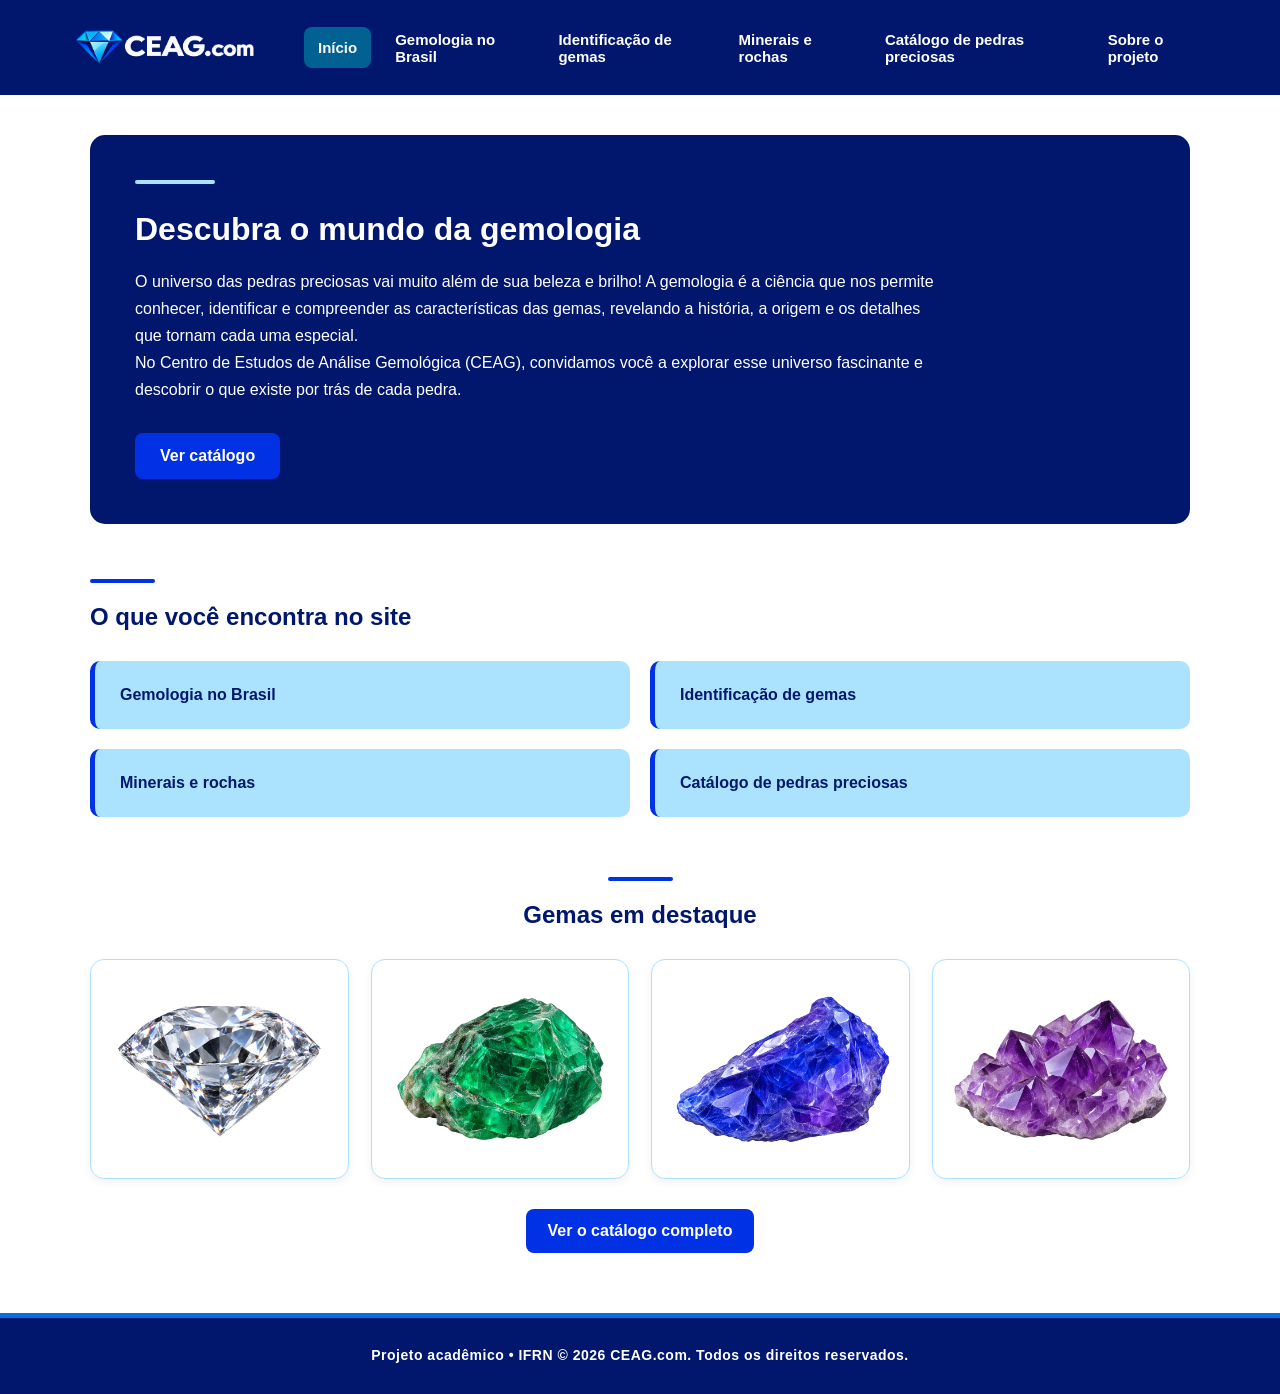
==== commit 591f2a05: "Correções" ====
--- a/gemologia/front-end/index.html
+++ b/gemologia/front-end/index.html
@@ -15,7 +15,7 @@
             </a>
             <nav>
                 <ul>
-                    <li><a href="index.html">Início</a></li>
+                    <li><a href="index.html" aria-current="page">Início</a></li>
                     <li><a href="brasil.html">Gemologia no Brasil</a></li>
                     <li><a href="identificacao.html">Identificação de gemas</a></li>
                     <li><a href="minerais.html">Minerais e rochas</a></li>
--- a/gemologia/front-end/css/style.css
+++ b/gemologia/front-end/css/style.css
@@ -1041,6 +1041,56 @@
 }
 
 /* PÁGINA SOBRE O PROJETO */
+.sobre-informacoes {
+    width: 85%;
+    max-width: 1100px;
+    margin: 60px auto;
+    padding: 40px 45px;
+    background-color: var(--cor-primaria);
+    color: var(--cor-texto);
+    border: 1px solid var(--cor-terciaria);
+    border-left: 8px solid var(--cor-secundaria);
+    border-radius: 16px;
+}
+
+.sobre-informacoes hr {
+    width: 140px;
+    height: 4px;
+    margin: 0 0 30px;
+    background-color: var(--cor-secundaria);
+    border: none;
+    border-radius: 10px;
+}
+
+.sobre-informacoes h1 {
+    margin: 0 0 25px;
+    color: var(--cor-texto);
+    font-size: 2rem;
+    text-align: left;
+}
+
+.sobre-informacoes p {
+    margin: 0;
+    color: var(--cor-texto);
+    font-size: 1.05rem;
+    line-height: 1.9;
+    text-align: justify;
+}
+
+.sobre-informacoes p strong {
+    color: var(--cor-clara);
+    font-weight: 700;
+    background-color: var(--cor-secundaria);
+    padding: 2px 6px;
+    border-radius: 4px;
+}
+/* FORMULÁRIO */
+form {
+    display: flex;
+    flex-direction: column;
+    gap: 12px;
+}
+
 .sobre-contato {
     width: 85%;
     max-width: 850px;
@@ -1124,13 +1174,6 @@
 .sobre-botao:hover {
     background-color: var(--cor-secundaria);
 }
-/* FORMULÁRIO */
-form {
-    display: flex;
-    flex-direction: column;
-    gap: 12px;
-}
-
 /* RODAPÉ */
 
  footer {
@@ -1149,4 +1192,137 @@
     line-height: 1.8;
     text-align: center;
     margin: 0 auto;
-}+}
+
+/* RESPONSIVIDADE */
+img { max-width: 100%; height: auto; }
+@media (min-width: 1400px) {
+    /* TELAS GRANDES */
+    main, .pagina-brasil main { max-width: 1250px; }
+    .catalogo-system { max-width: 1250px; padding: 45px; }
+    .pagina-minerais .amostras { grid-template-columns: repeat(4, minmax(0, 1fr)); }
+    .catalogo1, .catalogo2, .catalogo3, .catalogo4, .catalogo5 { grid-template-columns: repeat(4, minmax(0, 1fr)); gap: 28px; }
+}
+@media (max-width: 1200px) {
+    /* NOTEBOOKS */
+    main, .pagina-brasil main { width: 92%; }
+    .logoBarra { padding: 12px 3%; gap: 15px; }
+    .logo { margin-right: 15px; }
+    .logo img { width: 160px; height: 55px; }
+    .logoBarra nav ul { justify-content: center; gap: 4px; flex-wrap: wrap; }
+    .logoBarra nav ul li a { padding: 9px 10px; font-size: 13px; }
+    .pagina-minerais .divMinRoc { gap: 20px; }
+    .pagina-minerais .divMinerais, .pagina-minerais .divRochas { width: calc(50% - 10px); padding: 20px; }
+    .pagina-minerais .amostras { grid-template-columns: repeat(3, minmax(0, 1fr)); gap: 22px 18px; }
+    .catalogo-system { width: 94%; padding: 30px; }
+    .catalogo1, .catalogo2, .catalogo3, .catalogo4, .catalogo5 { grid-template-columns: repeat(3, minmax(0, 1fr)); gap: 22px; }
+}
+@media (max-width: 900px) {
+    /* TABLETS */
+    main, .pagina-brasil main { width: 94%; margin: 30px auto; }
+    .logoBarra { flex-wrap: wrap; justify-content: center; gap: 8px; padding: 10px 3%; }
+    .logo { margin: 0; }
+    .logo img { width: 145px; height: 50px; }
+    .logoBarra nav { flex: 1 1 100%; width: 100%; }
+    .logoBarra nav ul { justify-content: center; flex-wrap: wrap; gap: 3px; }
+    .logoBarra nav ul li a { padding: 8px 10px; font-size: 13px; }
+    .pagina-inicio .inicio-apresentacao { padding: 32px; margin-bottom: 40px; }
+    .pagina-inicio .inicio-conteudo ul { grid-template-columns: repeat(2, minmax(0, 1fr)); gap: 15px; }
+    .pagina-inicio .inicio-conteudo li { padding: 20px; }
+    .pagina-inicio .galeria a { gap: 14px; }
+    .pagina-inicio .galeria img { height: 190px; padding: 12px; }
+    .intro-brasil, .linha-tempo, .estados-produtores { padding: 25px; margin-bottom: 30px; }
+    .estados-produtores ul { grid-template-columns: repeat(2, minmax(0, 1fr)); gap: 15px; }
+    .intro-minerais { width: 92%; padding: 30px; }
+    .pagina-minerais .divMinRoc { flex-wrap: wrap; }
+    .pagina-minerais .divMinerais, .pagina-minerais .divRochas { width: 100%; }
+    .pagina-minerais .amostras { grid-template-columns: repeat(3, minmax(0, 1fr)); gap: 20px 15px; }
+    .pagina-minerais .rocha img, .pagina-minerais .mineral img { height: 170px; }
+    .pagina-identificacao main, .pagina-catalogo main { padding: 25px 3%; }
+    .pagina-identificacao .introducao-identificacao, .pagina-identificacao .propriedade-identificacao, .pagina-catalogo .botoes-catalogo { padding: 25px; }
+    .catalogo-system { width: 100%; padding: 25px; }
+    .categoria-pedras { gap: 18px; }
+    .categoria-pedras h2 { font-size: 25px; }
+    .catalogo1, .catalogo2, .catalogo3, .catalogo4, .catalogo5 { grid-template-columns: repeat(3, minmax(0, 1fr)); gap: 18px; }
+    .pedra-card { padding: 12px; }
+}
+@media (max-width: 600px) {
+    /* CELULARES */
+    main, .pagina-brasil main { width: 94%; margin: 22px auto; }
+    h1, .intro-minerais h1, .pagina-identificacao .introducao-identificacao h1, .pagina-catalogo .botoes-catalogo h1 { font-size: 26px; }
+    h2, .pagina-identificacao .propriedade-identificacao h2 { font-size: 22px; }
+    h3 { font-size: 18px; }
+    p, .intro-brasil p, .intro-minerais p, .pagina-identificacao .introducao-identificacao p, .pagina-identificacao .propriedade-identificacao p { font-size: 15px; line-height: 1.7; text-align: left; }
+    section { margin-bottom: 30px; }
+    .logoBarra { flex-wrap: wrap; justify-content: center; gap: 5px; padding: 8px 3%; }
+    .logo { margin: 0; }
+    .logo img { width: 125px; height: 42px; }
+    .logoBarra nav { flex: 1 1 100%; width: 100%; }
+    .logoBarra nav ul { flex-direction: row; justify-content: center; align-items: center; flex-wrap: wrap; gap: 3px; }
+    .logoBarra nav ul li, .logoBarra nav ul li a { width: auto; }
+    .logoBarra nav ul li a { padding: 7px 9px; font-size: 12px; border-radius: 6px; }
+    .pagina-inicio .inicio-apresentacao { padding: 22px 18px; border-radius: 12px; margin-bottom: 30px; }
+    .pagina-inicio .inicio-apresentacao p { margin-bottom: 20px; }
+    .pagina-inicio .inicio-apresentacao > a, .pagina-inicio .inicio-gemas > a { padding: 12px 18px; }
+    .pagina-inicio .inicio-conteudo { margin-bottom: 35px; }
+    .pagina-inicio .inicio-conteudo h2, .pagina-inicio .inicio-gemas h2 { margin-bottom: 20px; }
+    .pagina-inicio .inicio-conteudo ul { grid-template-columns: 1fr; gap: 12px; }
+    .pagina-inicio .inicio-conteudo li { padding: 18px; }
+    .pagina-inicio .inicio-gemas { margin-bottom: 35px; }
+    .pagina-inicio .galeria a { flex-direction: column; gap: 12px; }
+    .pagina-inicio .galeria img { width: 100%; height: 180px; }
+    .intro-brasil, .linha-tempo, .estados-produtores { padding: 18px; border-radius: 14px; margin-bottom: 22px; }
+    .intro-brasil h1, .linha-tempo h2, .estados-produtores h2 { text-align: left; font-size: 23px; }
+    .linha-tempo ul { padding-left: 28px; }
+    .linha-tempo li { padding: 15px; margin-bottom: 15px; }
+    .linha-tempo li::before { left: -28px; }
+    .estados-produtores ul { grid-template-columns: 1fr; gap: 12px; }
+    .estados-produtores li { padding: 16px; }
+    .intro-minerais { width: 94%; padding: 22px 18px; margin: 25px auto; border-left-width: 5px; border-radius: 12px; }
+    .intro-minerais hr { margin-bottom: 20px; }
+    .pagina-minerais .divMinRoc { flex-direction: column; gap: 18px; }
+    .pagina-minerais .divMinerais, .pagina-minerais .divRochas { width: 100%; padding: 16px; grid-template-columns: repeat(2, minmax(0, 1fr)); grid-template-rows: auto; gap: 12px; }
+    .pagina-minerais .divMinerais h2, .pagina-minerais .divRochas h2 { grid-column: 1 / -1; grid-row: auto; font-size: 21px; }
+    .pagina-minerais .divMinerais img, .pagina-minerais .divRochas img { grid-row: auto; height: 85px; }
+    .pagina-minerais .divMinerais ul, .pagina-minerais .divRochas ul { grid-column: 1 / -1; margin-top: 5px; }
+    .pagina-minerais .divMinerais li, .pagina-minerais .divRochas li { padding: 12px; font-size: 14px; }
+    .pagina-minerais .secao-galeria { padding: 16px; margin: 25px 0; border-radius: 12px; }
+    .pagina-minerais .secao-galeria h2 { font-size: 21px; margin-bottom: 18px; }
+    .pagina-minerais .opcoes-amostras { gap: 8px; margin-bottom: 20px; }
+    .pagina-minerais .opcoes-amostras button { padding: 9px 14px; font-size: 13px; }
+    .pagina-minerais .amostras { grid-template-columns: repeat(2, minmax(0, 1fr)); gap: 16px 10px; margin: 22px 0; }
+    .pagina-minerais .rocha img, .pagina-minerais .mineral img { height: 135px; padding: 8px; }
+    .pagina-minerais .rocha span, .pagina-minerais .mineral span { font-size: 12px; text-align: center; }
+    .pagina-identificacao main, .pagina-catalogo main { padding: 18px 0; }
+    .pagina-identificacao .introducao-identificacao, .pagina-identificacao .propriedade-identificacao, .pagina-catalogo .botoes-catalogo { padding: 20px; margin-bottom: 22px; border-radius: 10px; }
+    .pagina-identificacao .introducao-identificacao h1 { font-size: 25px; }
+    .pagina-identificacao .propriedade-identificacao h2 { font-size: 21px; }
+    .pagina-identificacao .propriedade-identificacao h3 { margin-top: 18px; }
+    .pagina-identificacao .propriedade-identificacao p { margin-left: 0; }
+    .pagina-identificacao .escala-mohs-identificacao table { display: block; width: 100%; overflow-x: auto; }
+    .pagina-identificacao .escala-mohs-identificacao th, .pagina-identificacao .escala-mohs-identificacao td { padding: 9px; font-size: 13px; }
+    .pagina-catalogo .botoes-catalogo h1 { font-size: 25px; }
+    .pagina-catalogo .opcoes { justify-content: center; gap: 9px; }
+    .pagina-catalogo .opcoes button { padding: 10px 14px; font-size: 14px; }
+    .catalogo-system { width: 100%; padding: 16px; margin: 22px auto; border-radius: 15px; }
+    .catalogo-system hr { width: 65%; margin-bottom: 22px; }
+    .cat { gap: 28px; padding: 18px 0; }
+    .categoria-pedras { gap: 15px; }
+    .categoria-pedras h2 { font-size: 21px; padding-bottom: 12px; }
+    .catalogo1, .catalogo2, .catalogo3, .catalogo4, .catalogo5 { grid-template-columns: repeat(2, minmax(0, 1fr)); gap: 12px; }
+    .pedra-card { padding: 9px; border-radius: 10px; }
+    .sobre-informacoes, .sobre-contato { width: 100%; padding: 18px; }
+}
+@media (max-width: 380px) {
+    /* CELULARES PEQUENOS */
+    main, .pagina-brasil main { width: 92%; }
+    .logo img { width: 105px; height: 38px; }
+    .logoBarra nav ul li a { padding: 6px 7px; font-size: 11px; }
+    .pagina-inicio .inicio-apresentacao { padding: 18px 15px; }
+    .pagina-minerais .amostras { grid-template-columns: 1fr; }
+    .pagina-minerais .rocha img, .pagina-minerais .mineral img { height: 175px; }
+    .catalogo-system { padding: 12px; }
+    .catalogo1, .catalogo2, .catalogo3, .catalogo4, .catalogo5 { grid-template-columns: 1fr; gap: 14px; }
+    .pedra-card { padding: 14px; }
+    .intro-brasil, .linha-tempo, .estados-produtores, .pagina-identificacao .introducao-identificacao, .pagina-identificacao .propriedade-identificacao { padding: 16px; }
+}
